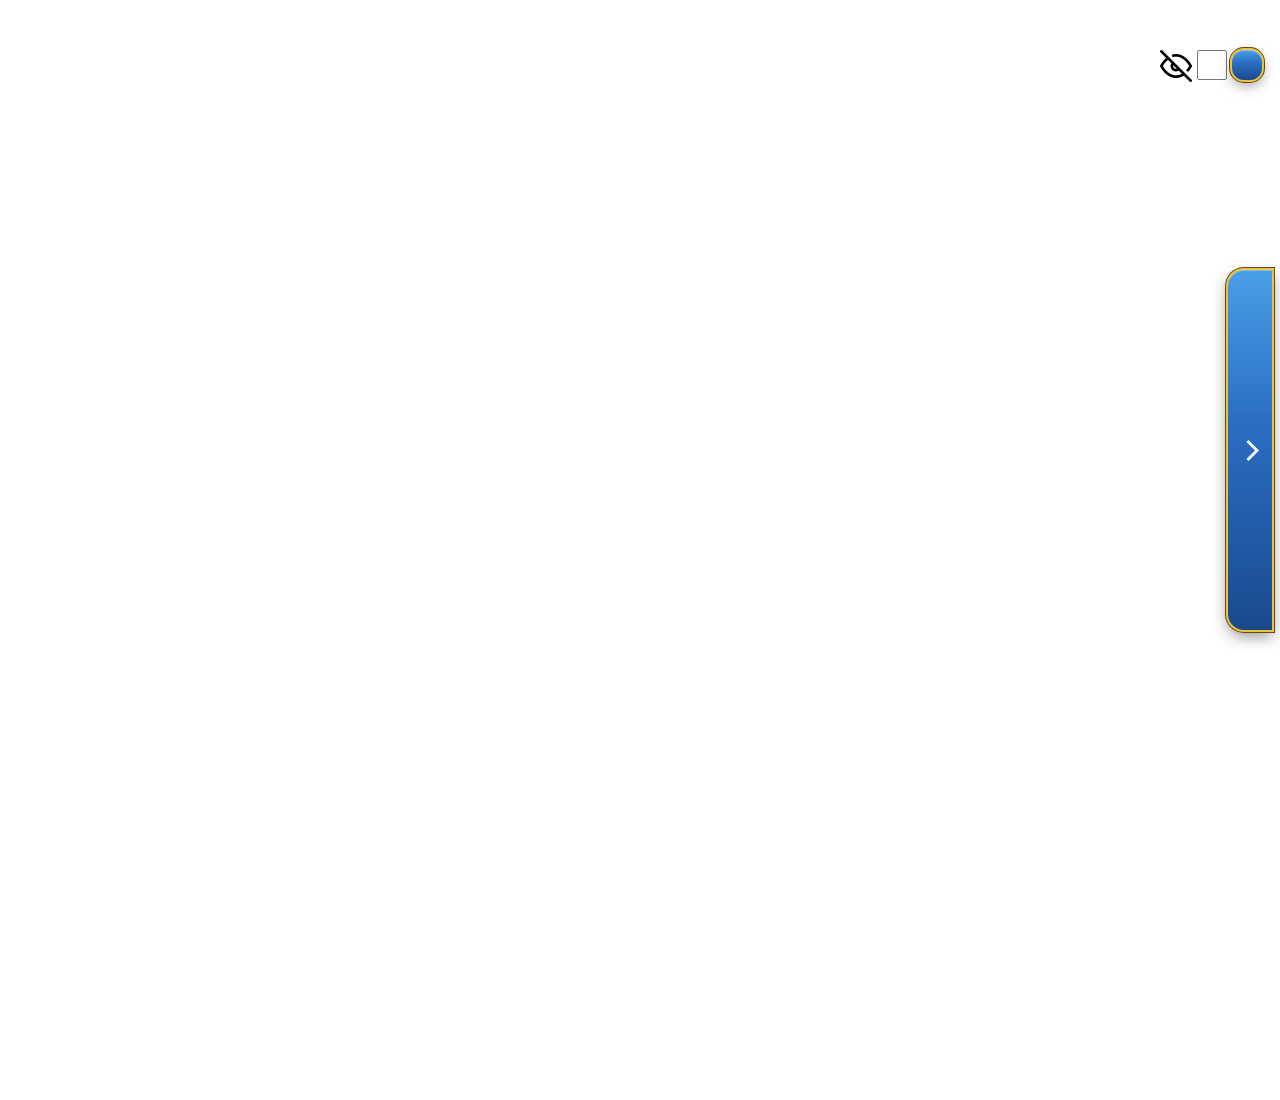
==== second-page.html @ 62e6203e "Add files via upload" ====
<!DOCTYPE html>
<html lang="en">

<head>
    <meta charset="UTF-8">
    <meta name="viewport" content="width=device-width, initial-scale=1.0">
    <link rel="stylesheet" href="style.css">
    <link rel="stylesheet" href="characters.css">
    <title>Second page</title>
</head>

<body class="page__body">
    <div class="characters-viewport-fit">
        <div class="characters-viewport-fit__inner">
            <div class="container">
                <div class="upper">
                    <div class="left-side__container">
                        <div class="tank__container">
                            <div class="tank__head head-border">
                                <h3 class="title">Танк</h3>
                            </div>
                            <div class="tank__body body-border">
                                <ul class="character__list">
                                    <li class="character__item">
                                        <div class="character__info">
                                            <img src="img/tank/Голем.png" alt="" class="character__image" id="golem">
                                            <div class="coin">
                                                <img src="img/coin.png" alt="" class="coin__image">
                                                <span class="coin__value">8</span>
                                            </div>
                                        </div>
                                    </li>
                                    <li class="character__item">
                                        <div class="character__info">
                                            <img src="img/tank/Адская гончая.png" alt="" class="character__image"
                                                id="lava-hound">
                                            <div class="coin">
                                                <img src="img/coin.png" alt="" class="coin__image">
                                                <span class="coin__value">7</span>
                                            </div>
                                        </div>
                                    </li>
                                    <li class="character__item">
                                        <div class="character__info">
                                            <img src="img/tank/П.Е.К.К.А..png" alt="" class="character__image"
                                                id="pekka">
                                            <div class="coin">
                                                <img src="img/coin.png" alt="" class="coin__image">
                                                <span class="coin__value">7</span>
                                            </div>
                                        </div>
                                    </li>
                                    <li class="character__item">
                                        <div class="character__info">
                                            <img src="img/tank/Мегарыцарь.png" alt="" class="character__image"
                                                id="mega-knight">
                                            <div class="coin">
                                                <img src="img/coin.png" alt="" class="coin__image">
                                                <span class="coin__value">7</span>
                                            </div>
                                        </div>
                                    </li>
                                    <li class="character__item">
                                        <div class="character__info">
                                            <img src="img/tank/Электрогигант.png" alt="" class="character__image"
                                                id="electro-giant">
                                            <div class="coin">
                                                <img src="img/coin.png" alt="" class="coin__image">
                                                <span class="coin__value">7</span>
                                            </div>
                                        </div>
                                    </li>
                                    <li class="character__item">
                                        <div class="character__info">
                                            <img src="img/tank/Гиганский скелет.png" alt="" class="character__image"
                                                id="giant-skeleton">
                                            <div class="coin">
                                                <img src="img/coin.png" alt="" class="coin__image">
                                                <span class="coin__value">6</span>
                                            </div>
                                        </div>
                                    </li>
                                    <li class="character__item">
                                        <div class="character__info">
                                            <img src="img/tank/Королевский гигант.png" alt="" class="character__image"
                                                id="royal-giant">
                                            <div class="coin">
                                                <img src="img/coin.png" alt="" class="coin__image">
                                                <span class="coin__value">6</span>
                                            </div>
                                        </div>
                                    </li>
                                    <li class="character__item">
                                        <div class="character__info">
                                            <img src="img/tank/Гигант.png" alt="" class="character__image" id="giant">
                                            <div class="coin">
                                                <img src="img/coin.png" alt="" class="coin__image">
                                                <span class="coin__value">5</span>
                                            </div>
                                        </div>
                                    </li>
                                    <li class="character__item">
                                        <div class="character__info">
                                            <img src="img/tank/Элексирный голем.png" alt="" class="character__image"
                                                id="elixir-golem">
                                            <div class="coin">
                                                <img src="img/coin.png" alt="" class="coin__image">
                                                <span class="coin__value">3</span>
                                            </div>
                                        </div>
                                    </li>
                                </ul>
                            </div>
                        </div>
                        <div class="helper-side__body">
                            <ul class="character__list">
                                <li class="character__item">
                                    <div class="character__info">
                                        <img src="img/support/Вышибала.png" alt="" class="character__image" id="bowler">
                                        <div class="coin">
                                            <img src="img/coin.png" alt="" class="coin__image">
                                            <span class="coin__value">5</span>
                                        </div>
                                    </div>
                                </li>
                                <li class="character__item">
                                    <div class="character__info">
                                        <img src="img/support/Варвары.png" alt="" class="character__image"
                                            id="barbarians">
                                        <div class="coin">
                                            <img src="img/coin.png" alt="" class="coin__image">
                                            <span class="coin__value">5</span>
                                        </div>
                                    </div>
                                </li>
                                <li class="character__item">
                                    <div class="character__info">
                                        <img src="img/support/Орда-миньонов.png" alt="" class="character__image"
                                            id="minion-horde">
                                        <div class="coin">
                                            <img src="img/coin.png" alt="" class="coin__image">
                                            <span class="coin__value">5</span>
                                        </div>
                                    </div>
                                </li>
                                <li class="character__item">
                                    <div class="character__info">
                                        <img src="img/support/Мини-П.Е.К.К.А..png" alt="" class="character__image"
                                            id="mini-pekka">
                                        <div class="coin">
                                            <img src="img/coin.png" alt="" class="coin__image">
                                            <span class="coin__value">4</span>
                                        </div>
                                    </div>
                                </li>
                                <li class="character__item">
                                    <div class="character__info">
                                        <img src="img/support/Армия скелетов.png" alt="" class="character__image"
                                            id="skeleton-army">
                                        <div class="coin">
                                            <img src="img/coin.png" alt="" class="coin__image">
                                            <span class="coin__value">3</span>
                                        </div>
                                    </div>
                                </li>
                                <li class="character__item">
                                    <div class="character__info">
                                        <img src="img/support/Мега миньон.png" alt="" class="character__image"
                                            id="mega-minion">
                                        <div class="coin">
                                            <img src="img/coin.png" alt="" class="coin__image">
                                            <span class="coin__value">3</span>
                                        </div>
                                    </div>
                                </li>
                            </ul>
                        </div>
                    </div>

                    <div class="middle__container">
                        <div class="shooter__container">
                            <div class="shooter__head head-border">
                                <h3 class="title">Стрелки</h3>
                            </div>
                            <div class="shooter__body body-border">
                                <ul class="character__list">
                                    <li class="character__item">
                                        <div class="character__info">
                                            <img src="img/shooter/Ведьма.png" alt="" class="character__image"
                                                id="witch">
                                            <div class="coin">
                                                <img src="img/coin.png" alt="" class="coin__image">
                                                <span class="coin__value">5</span>
                                            </div>
                                        </div>
                                    </li>
                                    <li class="character__item">
                                        <div class="character__info">
                                            <img src="img/shooter/Палач.png" alt="" class="character__image"
                                                id="executioner">
                                            <div class="coin">
                                                <img src="img/coin.png" alt="" class="coin__image">
                                                <span class="coin__value">5</span>
                                            </div>
                                        </div>
                                    </li>
                                    <li class="character__item">
                                        <div class="character__info">
                                            <img src="img/shooter/Колдун.png" alt="" class="character__image"
                                                id="wizard">
                                            <div class="coin">
                                                <img src="img/coin.png" alt="" class="coin__image">
                                                <span class="coin__value">5</span>
                                            </div>
                                        </div>
                                    </li>
                                    <li class="character__item">
                                        <div class="character__info">
                                            <img src="img/shooter/Магический лучник.png" alt="" class="character__image"
                                                id="magic-archer">
                                            <div class="coin">
                                                <img src="img/coin.png" alt="" class="coin__image">
                                                <span class="coin__value">4</span>
                                            </div>
                                        </div>
                                    </li>
                                    <li class="character__item">
                                        <div class="character__info">
                                            <img src="img/shooter/Громовержец.png" alt="" class="character__image"
                                                id="electro-wizard">
                                            <div class="coin">
                                                <img src="img/coin.png" alt="" class="coin__image">
                                                <span class="coin__value">4</span>
                                            </div>
                                        </div>
                                    </li>
                                    <li class="character__item">
                                        <div class="character__info">
                                            <img src="img/shooter/Дракончик.png" alt="" class="character__image"
                                                id="baby-dragon">
                                            <div class="coin">
                                                <img src="img/coin.png" alt="" class="coin__image">
                                                <span class="coin__value">4</span>
                                            </div>
                                        </div>
                                    </li>
                                    <li class="character__item">
                                        <div class="character__info">
                                            <img src="img/shooter/Охотник.png" alt="" class="character__image"
                                                id="hunter">
                                            <div class="coin">
                                                <img src="img/coin.png" alt="" class="coin__image">
                                                <span class="coin__value">4</span>
                                            </div>
                                        </div>
                                    </li>
                                    <li class="character__item">
                                        <div class="character__info">
                                            <img src="img/shooter/Мушкетёр.png" alt="" class="character__image"
                                                id="musketeer">
                                            <div class="coin">
                                                <img src="img/coin.png" alt="" class="coin__image">
                                                <span class="coin__value">4</span>
                                            </div>
                                        </div>
                                    </li>
                                    <li class="character__item">
                                        <div class="character__info">
                                            <img src="img/shooter/Принцесса.png" alt="" class="character__image"
                                                id="princess">
                                            <div class="coin">
                                                <img src="img/coin.png" alt="" class="coin__image">
                                                <span class="coin__value">3</span>
                                            </div>
                                        </div>
                                    </li>
                                    <li class="character__item">
                                        <div class="character__info">
                                            <img src="img/shooter/Ледяной колдун.png" alt="" class="character__image"
                                                id="ice-wizard">
                                            <div class="coin">
                                                <img src="img/coin.png" alt="" class="coin__image">
                                                <span class="coin__value">3</span>
                                            </div>
                                        </div>
                                    </li>
                                    <li class="character__item">
                                        <div class="character__info">
                                            <img src="img/shooter/Гоблин с дротиками.png" alt=""
                                                class="character__image" id="dart-goblin">
                                            <div class="coin">
                                                <img src="img/coin.png" alt="" class="coin__image">
                                                <span class="coin__value">3</span>
                                            </div>
                                        </div>
                                    </li>
                                    <li class="character__item">
                                        <div class="character__info">
                                            <img src="img/shooter/Огненая лучница.png" alt="" class="character__image"
                                                id="firecracker">
                                            <div class="coin">
                                                <img src="img/coin.png" alt="" class="coin__image">
                                                <span class="coin__value">3</span>
                                            </div>
                                        </div>
                                    </li>
                                    <li class="character__item">
                                        <div class="character__info">
                                            <img src="img/shooter/Лучницы.png" alt="" class="character__image"
                                                id="archers">
                                            <div class="coin">
                                                <img src="img/coin.png" alt="" class="coin__image">
                                                <span class="coin__value">3</span>
                                            </div>
                                        </div>
                                    </li>
                                </ul>
                            </div>
                        </div>
                        <div class="spell__container">
                            <div class="spell__head head-border">
                                <h3 class="title">Заклинания</h3>
                            </div>
                            <div class="spell__body body-border">
                                <ul class="character__list">
                                    <li class="character__item">
                                        <div class="character__info">
                                            <img src="img/spells/Молния.png" alt="" class="character__image"
                                                id="lightning">
                                            <div class="coin">
                                                <img src="img/coin.png" alt="" class="coin__image">
                                                <span class="coin__value">6</span>
                                            </div>
                                        </div>
                                    </li>
                                    <li class="character__item">
                                        <div class="character__info">
                                            <img src="img/spells/Ракета.png" alt="" class="character__image"
                                                id="rocket">
                                            <div class="coin">
                                                <img src="img/coin.png" alt="" class="coin__image">
                                                <span class="coin__value">6</span>
                                            </div>
                                        </div>
                                    </li>
                                    <li class="character__item">
                                        <div class="character__info">
                                            <img src="img/spells/Кладбище.png" alt="" class="character__image"
                                                id="graveyard">
                                            <div class="coin">
                                                <img src="img/coin.png" alt="" class="coin__image">
                                                <span class="coin__value">5</span>
                                            </div>
                                        </div>
                                    </li>
                                    <li class="character__item">
                                        <div class="character__info">
                                            <img src="img/spells/Яд.png" alt="" class="character__image" id="poison">
                                            <div class="coin">
                                                <img src="img/coin.png" alt="" class="coin__image">
                                                <span class="coin__value">4</span>
                                            </div>
                                        </div>
                                    </li>
                                    <li class="character__item">
                                        <div class="character__info">
                                            <img src="img/spells/Огненный шар.png" alt="" class="character__image"
                                                id="fireball">
                                            <div class="coin">
                                                <img src="img/coin.png" alt="" class="coin__image">
                                                <span class="coin__value">4</span>
                                            </div>
                                        </div>
                                    </li>
                                    <li class="character__item">
                                        <div class="character__info">
                                            <img src="img/spells/Торнадо.png" alt="" class="character__image"
                                                id="tornado">
                                            <div class="coin">
                                                <img src="img/coin.png" alt="" class="coin__image">
                                                <span class="coin__value">3</span>
                                            </div>
                                        </div>
                                    </li>
                                    <li class="character__item">
                                        <div class="character__info">
                                            <img src="img/spells/Гоблинская бочка.png" alt="" class="character__image"
                                                id="goblin-barrel">
                                            <div class="coin">
                                                <img src="img/coin.png" alt="" class="coin__image">
                                                <span class="coin__value">3</span>
                                            </div>
                                        </div>
                                    </li>
                                    <li class="character__item">
                                        <div class="character__info">
                                            <img src="img/spells/Стрелы.png" alt="" class="character__image"
                                                id="arrows">
                                            <div class="coin">
                                                <img src="img/coin.png" alt="" class="coin__image">
                                                <span class="coin__value">3</span>
                                            </div>
                                        </div>
                                    </li>
                                    <li class="character__item">
                                        <div class="character__info">
                                            <img src="img/spells/Бревно.png" alt="" class="character__image" id="log">
                                            <div class="coin">
                                                <img src="img/coin.png" alt="" class="coin__image">
                                                <span class="coin__value">2</span>
                                            </div>
                                        </div>
                                    </li>
                                    <li class="character__item">
                                        <div class="character__info">
                                            <img src="img/spells/Варварская бочка.png" alt="" class="character__image"
                                                id="barbarian-barrel">
                                            <div class="coin">
                                                <img src="img/coin.png" alt="" class="coin__image">
                                                <span class="coin__value">2</span>
                                            </div>
                                        </div>
                                    </li>
                                    <li class="character__item">
                                        <div class="character__info">
                                            <img src="img/spells/Ярость.png" alt="" class="character__image" id="rage">
                                            <div class="coin">
                                                <img src="img/coin.png" alt="" class="coin__image">
                                                <span class="coin__value">2</span>
                                            </div>
                                        </div>
                                    </li>
                                    <li class="character__item">
                                        <div class="character__info">
                                            <img src="img/spells/Разряд.png" alt="" class="character__image" id="zap">
                                            <div class="coin">
                                                <img src="img/coin.png" alt="" class="coin__image">
                                                <span class="coin__value">2</span>
                                            </div>
                                        </div>
                                    </li>
                                    <li class="character__item">
                                        <div class="character__info">
                                            <img src="img/spells/Гиганский снежок.png" alt="" class="character__image"
                                                id="giant-snowball">
                                            <div class="coin">
                                                <img src="img/coin.png" alt="" class="coin__image">
                                                <span class="coin__value">2</span>
                                            </div>
                                        </div>
                                    </li>
                                </ul>
                            </div>
                        </div>
                        <div class="help-middle">
                            <div class="helper-head head-border">
                                <h3 class="title">Поддержка</h3>
                            </div>
                        </div>
                    </div>
                    <div class="right-side__container">
                        <div class="light-tank__container">
                            <div class="light-tank__head head-border">
                                <h3 class="title">Лёгкий танк</h3>
                            </div>
                            <div class="light-tank__body body-border">
                                <ul class="character__list">
                                    <li class="character__item">
                                        <div class="character__info">
                                            <img src="img/light tank/Элитные варвары.png" alt=""
                                                class="character__image" id="elite-barbarians">
                                            <div class="coin">
                                                <img src="img/coin.png" alt="" class="coin__image">
                                                <span class="coin__value">6</span>
                                            </div>
                                        </div>
                                    </li>
                                    <li class="character__item">
                                        <div class="character__info">
                                            <img src="img/light tank/Всадница на баране.png" alt=""
                                                class="character__image" id="ram-rider">
                                            <div class="coin">
                                                <img src="img/coin.png" alt="" class="coin__image">
                                                <span class="coin__value">5</span>
                                            </div>
                                        </div>
                                    </li>
                                    <li class="character__item">
                                        <div class="character__info">
                                            <img src="img/light tank/Принц.png" alt="" class="character__image"
                                                id="prince">
                                            <div class="coin">
                                                <img src="img/coin.png" alt="" class="coin__image">
                                                <span class="coin__value">5</span>
                                            </div>
                                        </div>
                                    </li>
                                    <li class="character__item">
                                        <div class="character__info">
                                            <img src="img/light tank/Королевские кабаны.png" alt=""
                                                class="character__image" id="royal-hogs">
                                            <div class="coin">
                                                <img src="img/coin.png" alt="" class="coin__image">
                                                <span class="coin__value">5</span>
                                            </div>
                                        </div>
                                    </li>
                                    <li class="character__item">
                                        <div class="character__info">
                                            <img src="img/light tank/Шар.png" alt="" class="character__image"
                                                id="balloon">
                                            <div class="coin">
                                                <img src="img/coin.png" alt="" class="coin__image">
                                                <span class="coin__value">5</span>
                                            </div>
                                        </div>
                                    </li>
                                    <li class="character__item">
                                        <div class="character__info">
                                            <img src="img/light tank/Тёмный принц.png" alt="" class="character__image"
                                                id="dark-prince">
                                            <div class="coin">
                                                <img src="img/coin.png" alt="" class="coin__image">
                                                <span class="coin__value">4</span>
                                            </div>
                                        </div>
                                    </li>
                                    <li class="character__item">
                                        <div class="character__info">
                                            <img src="img/light tank/Боевой таран.png" alt="" class="character__image"
                                                id="battle-ram">
                                            <div class="coin">
                                                <img src="img/coin.png" alt="" class="coin__image">
                                                <span class="coin__value">4</span>
                                            </div>
                                        </div>
                                    </li>
                                    <li class="character__item">
                                        <div class="character__info">
                                            <img src="img/light tank/Всадник на кабане.png" alt=""
                                                class="character__image" id="hog-rider">
                                            <div class="coin">
                                                <img src="img/coin.png" alt="" class="coin__image">
                                                <span class="coin__value">4</span>
                                            </div>
                                        </div>
                                    </li>
                                </ul>
                            </div>
                        </div>
                        <div class="helper-side__body">
                            <ul class="character__list">
                                <li class="character__item">
                                    <div class="character__info">
                                        <img src="img/support/Ночная ведьма.png" alt="" class="character__image"
                                            id="night-witch">
                                        <div class="coin">
                                            <img src="img/coin.png" alt="" class="coin__image">
                                            <span class="coin__value">4</span>
                                        </div>
                                    </div>
                                </li>
                                <li class="character__item">
                                    <div class="character__info">
                                        <img src="img/support/Дровосек.png" alt="" class="character__image"
                                            id="lumberjack">
                                        <div class="coin">
                                            <img src="img/coin.png" alt="" class="coin__image">
                                            <span class="coin__value">4</span>
                                        </div>
                                    </div>
                                </li>
                                <li class="character__item">
                                    <div class="character__info">
                                        <img src="img/support/Валькирия.png" alt="" class="character__image"
                                            id="valkyrie">
                                        <div class="coin">
                                            <img src="img/coin.png" alt="" class="coin__image">
                                            <span class="coin__value">4</span>
                                        </div>
                                    </div>
                                </li>
                                <li class="character__item">
                                    <div class="character__info">
                                        <img src="img/support/Стражи.png" alt="" class="character__image" id="guards">
                                        <div class="coin">
                                            <img src="img/coin.png" alt="" class="coin__image">
                                            <span class="coin__value">3</span>
                                        </div>
                                    </div>
                                </li>
                                <li class="character__item">
                                    <div class="character__info">
                                        <img src="img/support/Рыцарь.png" alt="" class="character__image" id="knight">
                                        <div class="coin">
                                            <img src="img/coin.png" alt="" class="coin__image">
                                            <span class="coin__value">3</span>
                                        </div>
                                    </div>
                                </li>
                                <li class="character__item">
                                    <div class="character__info">
                                        <img src="img/support/Банда гоблинов.png" alt="" class="character__image"
                                            id="goblin-gang">
                                        <div class="coin">
                                            <img src="img/coin.png" alt="" class="coin__image">
                                            <span class="coin__value">3</span>
                                        </div>
                                    </div>
                                </li>
                            </ul>
                        </div>
                    </div>
                </div>
                <div class="lower">
                    <div class="helper-middle__body">
                        <ul class="character__list">
                            <li class="character__item">
                                <div class="character__info">
                                    <img src="img/support/Бандитка.png" alt="" class="character__image" id="bandit">
                                    <div class="coin">
                                        <img src="img/coin.png" alt="" class="coin__image">
                                        <span class="coin__value">3</span>
                                    </div>
                                </div>
                            </li>
                            <li class="character__item">
                                <div class="character__info">
                                    <img src="img/support/Шахтёр.png" alt="" class="character__image" id="miner">
                                    <div class="coin">
                                        <img src="img/coin.png" alt="" class="coin__image">
                                        <span class="coin__value">3</span>
                                    </div>
                                </div>
                            </li>
                            <li class="character__item">
                                <div class="character__info">
                                    <img src="img/support/Королевский призрак.png" alt="" class="character__image"
                                        id="royal-ghost">
                                    <div class="coin">
                                        <img src="img/coin.png" alt="" class="coin__image">
                                        <span class="coin__value">3</span>
                                    </div>
                                </div>
                            </li>
                            <li class="character__item">
                                <div class="character__info">
                                    <img src="img/support/Гоблины.png" alt="" class="character__image" id="goblins">
                                    <div class="coin">
                                        <img src="img/coin.png" alt="" class="coin__image">
                                        <span class="coin__value">2</span>
                                    </div>
                                </div>
                            </li>
                            <li class="character__item">
                                <div class="character__info">
                                    <img src="img/support/Гоблины-копейщики.png" alt="" class="character__image"
                                        id="spear-goblins">
                                    <div class="coin">
                                        <img src="img/coin.png" alt="" class="coin__image">
                                        <span class="coin__value">2</span>
                                    </div>
                                </div>
                            </li>
                            <li class="character__item">
                                <div class="character__info">
                                    <img src="img/support/Подрывник.png" alt="" class="character__image" id="bomber">
                                    <div class="coin">
                                        <img src="img/coin.png" alt="" class="coin__image">
                                        <span class="coin__value">2</span>
                                    </div>
                                </div>
                            </li>
                            <li class="character__item">
                                <div class="character__info">
                                    <img src="img/support/Летучие мыши.png" alt="" class="character__image" id="bats">
                                    <div class="coin">
                                        <img src="img/coin.png" alt="" class="coin__image">
                                        <span class="coin__value">2</span>
                                    </div>
                                </div>
                            </li>
                            <li class="character__item">
                                <div class="character__info">
                                    <img src="img/support/Электрический дух.png" alt="" class="character__image"
                                        id="electro-spirit">
                                    <div class="coin">
                                        <img src="img/coin.png" alt="" class="coin__image">
                                        <span class="coin__value">1</span>
                                    </div>
                                </div>
                            </li>
                            <li class="character__item">
                                <div class="character__info">
                                    <img src="img/support/Скелеты.png" alt="" class="character__image" id="skeletons">
                                    <div class="coin">
                                        <img src="img/coin.png" alt="" class="coin__image">
                                        <span class="coin__value">1</span>
                                    </div>
                                </div>
                            </li>
                            <li class="character__item">
                                <div class="character__info">
                                    <img src="img/support/Огненый дух.png" alt="" class="character__image"
                                        id="fire-spirits">
                                    <div class="coin">
                                        <img src="img/coin.png" alt="" class="coin__image">
                                        <span class="coin__value">1</span>
                                    </div>
                                </div>
                            </li>
                            <li class="character__item">
                                <div class="character__info">
                                    <img src="img/support/Ледяной дух.png" alt="" class="character__image"
                                        id="ice-spirits">
                                    <div class="coin">
                                        <img src="img/coin.png" alt="" class="coin__image">
                                        <span class="coin__value">1</span>
                                    </div>
                                </div>
                            </li>
                            <li class="character__item">
                                <div class="character__info">
                                    <img src="img/support/Миньоны.png" alt="" class="character__image" id="minions">
                                    <div class="coin">
                                        <img src="img/coin.png" alt="" class="coin__image">
                                        <span class="coin__value">3</span>
                                    </div>
                                </div>
                            </li>
                            <li class="character__item">
                                <div class="character__info">
                                    <img src="img/support/Стенобои.png" alt="" class="character__image"
                                        id="wall-breakers">
                                    <div class="coin">
                                        <img src="img/coin.png" alt="" class="coin__image">
                                        <span class="coin__value">2</span>
                                    </div>
                                </div>
                            </li>
                            <li class="character__item">
                                <div class="character__info">
                                    <img src="img/support/Ледяной голем.png" alt="" class="character__image"
                                        id="ice-golem">
                                    <div class="coin">
                                        <img src="img/coin.png" alt="" class="coin__image">
                                        <span class="coin__value">2</span>
                                    </div>
                                </div>
                            </li>
                        </ul>
                    </div>
                </div>
            </div>
        </div>
    </div>
    <div class="next-page">
        <a class="btn__link" href="third-page.html" aria-label="К колодам"></a>
    </div>
    <!-- Находим инпут в конце файла и добавляем checked -->
    <div class="hide-value">
        <input class="hidden-btn" type="checkbox" role="switch" checked>
        <input id="scale-input" class="scale-input" type="text" placeholder="" autocomplete="off">
        <button class="scale-btn"></button>
    </div>
    <script src="characters.js"></script>
    <script src="hide.js"></script>
    <script src="scale.js"></script>
</body>

</html>
---- style.css ----
@font-face {
    font-family: Supercell;
    src: url(fonts/supercell-magic.ttf);
}

@import url(reset.css);

* {
    font-family: Supercell;
    box-sizing: border-box;
}

.page__body {
    background-image: url(img/background.png);
    max-width: 100vw;
    max-height: 100vh;
    width: 100%;
    height: 100%;
    margin: 0;
}

.main {
    margin: 25px;
    display: flex;
    justify-content: space-between;
}

/*
.deck-col {
    display: flex;
    flex-direction: column;
    height: 100%;
    gap: 15px;
}

.deck {
    width: 350px;
    height: 245px;
    display: flex;
    flex-direction: column;
    gap: 0;
}

.deck__header {
    background-color: #002870;
    width: 223px;
    height: 32px;
    border-top-left-radius: 20px;
    border-top-right-radius: 20px;
    margin: 0 auto;
    z-index: 2;
}

.deck__title {
    text-align: center;
    margin-bottom: 0;
    margin-top: 9px;
    font-size: 20px;
}

.deck__body {
    width: 350px;
    height: 214px;
    background-color: #002870;
    position: relative;
    z-index: 1;
    border-radius: 5px;
}

.card__list {
    list-style: none;
    display: flex;
    flex-wrap: wrap;
    padding: 0;
    margin: 9px 11px 9px 11px;
    row-gap: 19px;
    column-gap: 7px;
    justify-content: space-between;
}

.slot__frame {
    width: 76px;
    height: 90px;
    background-color: #011a5d;
    border-radius: 10px;
}

*/

.characters {
    width: 1166px;
    align-items: center;
    margin: 0 65px;
    display: flex;
    flex-direction: column;
    gap: 3px;
}

.characters__list {
    list-style: none;
    display: flex;
    flex-wrap: wrap;
    gap: 4px;
    padding: 0;
    margin: 0;
    justify-content: space-between;
}

.character__frame {
    position: relative;
}

/*** SECOND PAGE ***/

.second-page__body {
    background-image: url(img/second-page-bg.png);
    background-repeat: no-repeat;
    background-position: center top;
    background-size: 100% auto;
    max-width: 100vw;
    max-height: 100vh;
    width: 100%;
    height: 100%;
    margin: 0;
    min-height: 100dvh;
    overflow: hidden;
}

/* Страница с 8 колодами (third-page): вписываем секрет + колоды в экран без прокрутки */
.decks-viewport-fit {
    width: 100%;
    max-width: 100vw;
    height: 100dvh;
    max-height: 100vh;
    overflow: hidden;
    display: flex;
    justify-content: center;
    align-items: flex-start;
    box-sizing: border-box;
}

/* Расчётный макет: ~350 секрет + 75 отступ + 2 ряда колод (319+53+319) ≈ 1116px по высоте, ~1920px по ширине */
/*.decks-viewport-fit__inner {
    width: 100%;
    max-width: 1920px;
    flex-shrink: 0;
    transform-origin: top center;
    --decks-fit: min(1, 100vw / 1920px, 100dvh / 1140px, 100vh / 1140px);
}

@supports (zoom: 1) {
    .decks-viewport-fit__inner {
        zoom: var(--decks-fit);
    }
}

@supports not (zoom: 1) {
    .decks-viewport-fit__inner {
        transform: scale(var(--decks-fit));
    }
}*/

/* Пока карта «выплыла» — весь контент страницы над стрелками и прочим UI */
.decks-viewport-fit:has(.secret-card__container.has-active-card) {
    position: relative;
    z-index: 6500;
}

.secret__section {
    position: relative;
    z-index: 10;
    width: 100%;
    height: 350px;
    padding-top: 50px;
    padding-bottom: 25px;
    padding-left: 25px;
    padding-right: 25px;
}

.secret-card__container {
    height: 239px;
    position: relative;
}

.secret-card__list {
    list-style: none;
    margin: 0;
    padding: 0;
    width: 100%;
    height: 100%;
}

.secret-card__image {
    height: 100%;
    width: 100%;
    object-fit: contain;
    transition: all 0.5s cubic-bezier(0.25, 0.8, 0.25, 1); 
    z-index: 1;
}

.secret-card__item.is-active {
    position: fixed !important;
    margin: 0 !important;
    top: 50% !important;
    left: 50% !important;
    transform: translate(-50%, -50%) scale(3) rotate(0deg) !important;
    transform-origin: center center !important;
    z-index: 9000 !important;
}


.secret-card__container.has-active-card::after {
    opacity: 1;
    pointer-events: auto;
}

.second-card {
    z-index: 1;
    position: absolute;
}

.secret-card__item {
    height: 162px;
    width: 115px;
    position: absolute;
    left: 50%;
    transform-origin: center bottom;
    perspective: 1400px;
    cursor: pointer;
    transition: all 1s ease;
}

.card-inner {
    position: relative;
    width: 100%;
    height: 100%;
    transform-style: preserve-3d;
    -webkit-transform-style: preserve-3d;
    transition: transform 0.6s cubic-bezier(0.4, 0.2, 0.2, 1);
}

.secret-card,
.open-card {
    position: absolute;
    inset: 0;
    width: 100%;
    height: 100%;
    border-radius: 12px;
    overflow: hidden;

    backface-visibility: hidden;
    -webkit-backface-visibility: hidden;

    transform-style: preserve-3d;
    -webkit-transform-style: preserve-3d;
}

.secret-card {
    transform: rotateY(0deg);
}

.open-card {
    transform: rotateY(180deg);
}

.card-inner.is-flipped {
    transform: rotateY(180deg);
}
/* Карта готовится к "магическому" открытию */
.secret-card__item.is-revealing {
    animation: cardRevealPop 4.8s cubic-bezier(0.2, 0.65, 0.15, 1);
    z-index: 9100 !important;
}

.secret-card__item.is-revealing .card-inner {
    position: relative;
    z-index: 2;
    animation: cardRevealFlip 4.8s linear forwards;
}

/* Свечение по контуру арта (drop-shadow у img), не по прямоугольнику блока */
.secret-card__item.is-revealing .secret-card,
.secret-card__item.is-revealing .open-card {
    overflow: visible;
}

.secret-card__item.is-revealing .secret-card .secret-card__image {
    animation: revealShine 4.8s cubic-bezier(0.25, 0.1, 0.2, 1);
}

/* Лицо карты: сначала «вспышка» — не разобрать рисунок; к каждому полному обороту ближе к норме */
.secret-card__item.is-revealing .open-card .secret-card__image {
    animation: revealOpenFaceUnveil 4.8s linear forwards;
}



@keyframes cardRevealPop {
    0% {
        transform: translate(-50%, -50%) scale(3) rotate(0deg);
        filter: brightness(1);
    }
    12% {
        transform: translate(-50%, -50%) scale(3.14) rotate(0deg);
        filter: brightness(1.12);
    }
    35% {
        transform: translate(-50%, -50%) scale(3.26) rotate(0deg);
        filter: brightness(1.28);
    }
    62% {
        transform: translate(-50%, -50%) scale(3.18) rotate(0deg);
        filter: brightness(1.12);
    }
    100% {
        transform: translate(-50%, -50%) scale(3) rotate(0deg);
        filter: brightness(1);
    }
}

/*
 * 0–38%: угол ∝ t² — разгон.
 * 38–58%: последние 180° по cubic ease-out (мягкий вход в финал, без рывка после разгона).
 */
@keyframes cardRevealFlip {
    0% { transform: rotateY(0deg) scale(1); }
    2% { transform: rotateY(7.98deg) scale(1); }
    4% { transform: rotateY(31.91deg) scale(1); }
    6% { transform: rotateY(71.8deg) scale(1); }
    8% { transform: rotateY(127.65deg) scale(1); }
    10% { transform: rotateY(199.45deg) scale(1); }
    12% { transform: rotateY(287.23deg) scale(1); }
    14% { transform: rotateY(391.03deg) scale(1); }
    16% { transform: rotateY(510.53deg) scale(1); }
    18% { transform: rotateY(646.76deg) scale(1); }
    20% { transform: rotateY(798.34deg) scale(1); }
    22% { transform: rotateY(965.33deg) scale(1); }
    24% { transform: rotateY(1147.92deg) scale(1); }
    26% { transform: rotateY(1346.26deg) scale(1); }
    28% { transform: rotateY(1560.11deg) scale(1); }
    30% { transform: rotateY(1795.01deg) scale(1); }
    32% { transform: rotateY(2043.21deg) scale(1); }
    34% { transform: rotateY(2305.82deg) scale(1); }
    36% { transform: rotateY(2586.7deg) scale(1); }
    38% { transform: rotateY(2880deg) scale(1); }
    40% { transform: rotateY(2928.78deg) scale(1); }
    42% { transform: rotateY(2967.84deg) scale(1); }
    44% { transform: rotateY(2998.26deg) scale(1); }
    46% { transform: rotateY(3021.12deg) scale(1); }
    48% { transform: rotateY(3037.5deg) scale(1); }
    50% { transform: rotateY(3048.48deg) scale(1); }
    52% { transform: rotateY(3055.14deg) scale(1); }
    54% { transform: rotateY(3058.56deg) scale(1); }
    56% { transform: rotateY(3059.82deg) scale(1); }
    58% { transform: rotateY(3060deg) scale(1); }
    100% { transform: rotateY(3060deg) scale(1); }
}

/*
 * Проценты ~ совпадают с полными оборотами при разгоне (угол ∝ t² до 2880°):
 * 360°≈13%, 720°≈19%, 1080°≈23%, 1440°≈27%, 1800°≈30%, 2160°≈33%, 2520°≈36%, 2880°≈38%.
 */
@keyframes revealOpenFaceUnveil {
    0% {
        filter:
            brightness(7.8) contrast(0.68) saturate(0.18) blur(3.2px)
            drop-shadow(0 0 14px rgba(255, 255, 255, 0.92))
            drop-shadow(0 0 28px rgba(255, 255, 255, 0.45));
    }
    13% {
        filter:
            brightness(5.35) contrast(0.8) saturate(0.38) blur(1.8px)
            drop-shadow(0 0 12px rgba(240, 245, 255, 0.55))
            drop-shadow(0 0 22px rgba(255, 255, 255, 0.28));
    }
    19% {
        filter:
            brightness(3.35) contrast(0.88) saturate(0.58) blur(0.75px)
            drop-shadow(0 0 10px rgba(200, 215, 255, 0.4));
    }
    23% {
        filter:
            brightness(2.75) contrast(0.91) saturate(0.68) blur(0.35px)
            drop-shadow(0 0 9px rgba(180, 200, 255, 0.38));
    }
    27% {
        filter:
            brightness(2.25) contrast(0.93) saturate(0.76) blur(0px)
            drop-shadow(0 0 8px rgba(160, 190, 255, 0.42));
    }
    30% {
        filter:
            brightness(1.9) contrast(0.95) saturate(0.82)
            drop-shadow(0 0 8px rgba(150, 180, 255, 0.45));
    }
    33% {
        filter:
            brightness(1.55) contrast(0.96) saturate(0.88)
            drop-shadow(0 0 9px rgba(140, 170, 255, 0.5));
    }
    36% {
        filter:
            brightness(1.28) contrast(0.97) saturate(0.93)
            drop-shadow(0 0 10px rgba(140, 170, 255, 0.55));
    }
    38% {
        filter:
            brightness(1.1) contrast(0.98) saturate(0.97)
            drop-shadow(0 0 11px rgba(133, 155, 234, 0.58));
    }
    40% {
        filter:
            brightness(1.22) saturate(1.08) contrast(0.99)
            drop-shadow(0 0 11px rgba(138, 165, 255, 0.68))
            drop-shadow(0 0 22px rgba(200, 220, 255, 0.42));
    }
    44% {
        filter:
            brightness(1.48) saturate(1.32)
            drop-shadow(0 0 13px rgba(140, 170, 255, 0.88))
            drop-shadow(0 0 28px rgba(200, 220, 255, 0.52));
    }
    48% {
        filter:
            brightness(1.32) saturate(1.18)
            drop-shadow(0 0 11px rgba(133, 155, 234, 0.75))
            drop-shadow(0 0 24px rgba(190, 210, 255, 0.4));
    }
    52% {
        filter:
            brightness(1.14) saturate(1.05)
            drop-shadow(0 0 9px rgba(133, 155, 234, 0.58))
            drop-shadow(0 0 20px rgba(200, 218, 255, 0.3));
    }
    56% {
        filter:
            brightness(1.03) saturate(1.02) contrast(1)
            drop-shadow(0 0 6px rgba(133, 155, 234, 0.35))
            drop-shadow(0 0 14px rgba(180, 200, 255, 0.18));
    }
    58% {
        filter:
            brightness(1) saturate(1) contrast(1)
            drop-shadow(0 0 4px rgba(133, 155, 234, 0.2))
            drop-shadow(0 0 10px rgba(180, 200, 255, 0.12));
    }
    72% {
        filter:
            brightness(1) saturate(1) contrast(1)
            drop-shadow(0 0 4px rgba(133, 155, 234, 0.18))
            drop-shadow(0 0 10px rgba(180, 200, 255, 0.1));
    }
    100% {
        filter:
            brightness(1) saturate(1) contrast(1)
            drop-shadow(0 0 4px rgba(133, 155, 234, 0.2))
            drop-shadow(0 0 10px rgba(180, 200, 255, 0.12));
    }
}

@keyframes revealShine {
    0% {
        filter:
            brightness(1) saturate(1)
            drop-shadow(0 0 2px rgba(133, 155, 234, 0.25));
    }
    12% {
        filter:
            brightness(1.5) saturate(1.35)
            drop-shadow(0 0 10px rgba(140, 170, 255, 0.8))
            drop-shadow(0 0 22px rgba(200, 220, 255, 0.55))
            drop-shadow(0 0 36px rgba(255, 255, 255, 0.25));
    }
    28% {
        filter:
            brightness(1.65) saturate(1.5)
            drop-shadow(0 0 14px rgba(160, 190, 255, 0.95))
            drop-shadow(0 0 32px rgba(220, 232, 255, 0.6))
            drop-shadow(0 0 48px rgba(255, 255, 255, 0.3));
    }
    50% {
        filter:
            brightness(1.35) saturate(1.4)
            drop-shadow(0 0 12px rgba(133, 155, 234, 0.75))
            drop-shadow(0 0 26px rgba(190, 210, 255, 0.45));
    }
    72% {
        filter:
            brightness(1.18) saturate(1.2)
            drop-shadow(0 0 8px rgba(133, 155, 234, 0.45))
            drop-shadow(0 0 18px rgba(200, 218, 255, 0.28));
    }
    100% {
        filter:
            brightness(1) saturate(1)
            drop-shadow(0 0 4px rgba(133, 155, 234, 0.2))
            drop-shadow(0 0 10px rgba(180, 200, 255, 0.12));
    }
}

/* 1-я карта (крайняя левая) */
.secret-card__list .secret-card__item:nth-child(1) {
    margin-left: -540px;
    top: 115px;
    transform: translateX(-50%) rotate(-20deg);
}

/* 2-я карта */
.secret-card__list .secret-card__item:nth-child(2) {
    margin-left: -420px;
    top: 85px;
    transform: translateX(-50%) rotate(-15deg);
}

/* 3-я карта */
.secret-card__list .secret-card__item:nth-child(3) {
    margin-left: -300px;
    top: 62px;
    transform: translateX(-50%) rotate(-10deg);
}

/* 4-я карта */
.secret-card__list .secret-card__item:nth-child(4) {
    margin-left: -180px;
    top: 45px;
    transform: translateX(-50%) rotate(-6deg);
}

/* 5-я карта (центр-лево) */
.secret-card__list .secret-card__item:nth-child(5) {
    margin-left: -60px;
    top: 35px;
    transform: translateX(-50%) rotate(-2deg);
}

/* 6-я карта (центр-право) */
.secret-card__list .secret-card__item:nth-child(6) {
    margin-left: 60px;
    top: 35px;
    transform: translateX(-50%) rotate(2deg);
}

/* 7-я карта */
.secret-card__list .secret-card__item:nth-child(7) {
    margin-left: 180px;
    top: 45px;
    transform: translateX(-50%) rotate(6deg);
}

/* 8-я карта */
.secret-card__list .secret-card__item:nth-child(8) {
    margin-left: 300px;
    top: 62px;
    transform: translateX(-50%) rotate(10deg);
}

/* 9-я карта */
.secret-card__list .secret-card__item:nth-child(9) {
    margin-left: 420px;
    top: 85px;
    transform: translateX(-50%) rotate(15deg);
}

/* 10-я карта (крайняя правая) */
.secret-card__list .secret-card__item:nth-child(10) {
    margin-left: 540px;
    top: 115px;
    transform: translateX(-50%) rotate(20deg);
}

.deck__section {
    position: relative;
    z-index: 1;
    margin-top: 75px;
}

/* 1. Сетка для 10 колод (2 строки по 5 штук) */
.deck-row {
    display: grid;
    grid-template-columns: repeat(5, 1fr); /* 5 колонок */
    gap: 20px;
    row-gap: 50px;
    width: 100%;
    max-width: 1920px;
    margin: 0 auto;
    padding: 20px;
}

/* 2. Сама колода */
.deck {
    width: 360px;
    display: flex;
    flex-direction: column;
    align-items: center; /* Центрирует шапку относительно тела */
}

/* 3. Шапка колоды и Центрирование текста */
.deck__header {
    background-color: #002870;
    width: 284px;
    height: 40px;
    border-top-left-radius: 20px;
    border-top-right-radius: 20px;
    display: flex;            /* Используем flex для центровки текста */
    align-items: center;      /* Центрирование по вертикали */
    justify-content: center;   /* Центрирование по горизонтали */
    z-index: 2;
}

.deck__title {
    margin: 0;                /* Убираем лишние отступы */
    font-size: 20px;
    text-transform: uppercase;
    text-align: center;
    line-height: 1;
}

/* 4. Тело колоды */
.deck__body {
    width: 360px;
    height: 220px;
    background-color: #002870;
    border-radius: 10px;
    padding: 12px;           /* Внутренние отступы для ячеек */
    box-sizing: border-box;
    z-index: 1;
}

/* 5. Сетка для 8 карт внутри колоды (4 в ряд) */
.card__list {
    display: grid;
    grid-template-columns: repeat(4, 1fr); /* 4 колонки */
    grid-template-rows: repeat(2, 1fr);    /* 2 строки */
    gap: 8px;                              /* Расстояние между ячейками */
    list-style: none;
    padding: 0;
    margin: 0;
    height: 100%;
}

/* 6. Размер ячейки карты */
.slot__frame {
    width: 100%;
    height: 90px;
    background-color: #011a5d;
    border-radius: 8px;
}

.first-deck {
    color: #F6C627;
    text-shadow:
        2px 2px 0 #6B6B6B,
        -2px -2px 0 #6B6B6B,
        2px -2px 0 #6B6B6B,
        -2px 2px 0 #6B6B6B,
        2px 2px 0 #6B6B6B;
}

.second-deck {
    color: #ED2C2C;
    text-shadow:
        2px 2px 0 #fff,
        -2px -2px 0 #fff,
        2px -2px 0 #fff,
        -2px 2px 0 #fff,
        2px 2px 0 #fff;
}

.third-deck {
    color: #fff;
    text-shadow:
        2px 2px 0 #000,
        -2px -2px 0 #000,
        2px -2px 0 #000,
        -2px 2px 0 #000,
        2px 2px 0 #000;
}

.fourth-deck {
    color: #27A3E6;
    text-shadow:
        2px 2px 0 #fff,
        -2px -2px 0 #fff,
        2px -2px 0 #fff,
        -2px 2px 0 #fff,
        2px 2px 0 #fff;
}

.fifth-deck {
    color: #ae00ff;
    text-shadow:
        2px 2px 0 #fff,
        -2px -2px 0 #fff,
        2px -2px 0 #fff,
        -2px 2px 0 #fff,
        2px 2px 0 #fff;
}


.sixth-deck {
    color: #0000FF;
    text-shadow:
        2px 2px 0 #fff,
        -2px -2px 0 #fff,
        2px -2px 0 #fff,
        -2px 2px 0 #fff,
        2px 2px 0 #fff;
}

.seventh-deck {
    color: #22C01D;
    text-shadow:
        2px 2px 0 #fff,
        -2px -2px 0 #fff,
        2px -2px 0 #fff,
        -2px 2px 0 #fff,
        2px 2px 0 #fff;
}

.eighth-deck {
    color: #FF00EE;
    text-shadow:
        2px 2px 0 #fff,
        -2px -2px 0 #fff,
        2px -2px 0 #fff,
        -2px 2px 0 #fff,
        2px 2px 0 #fff;
}

.nineth-deck{
    color: #D77D00;
    text-shadow:
        2px 2px 0 #fff,
        -2px -2px 0 #fff,
        2px -2px 0 #fff,
        -2px 2px 0 #fff,
        2px 2px 0 #fff;
}

.tenth-deck{
    color: #000;
    text-shadow:
        2px 2px 0 #D4D4D4,
        -2px -2px 0 #D4D4D4,
        2px -2px 0 #D4D4D4,
        -2px 2px 0 #D4D4D4,
        2px 2px 0 #D4D4D4;
}

.card-inner.is-flipped {
    transform: rotateY(180deg);
}

.slot__frame .secret-card__item {
    position: relative !important; /* Отменяем абсолютное позиционирование веера */
    left: 0 !important;
    top: 0 !important;
    margin: 0 !important;
    width: 100%;  /* Карта заполняет весь слот */
    height: 100%;
    transform: none !important; /* Убираем наклоны дуги */
    z-index: 1;
}

.active-deck {
    transform: translateY(-6px);
    box-shadow: 0 0 0 4px #fff, 0 0 20px rgba(255, 255, 255, 0.45);
    border-radius: 10px;
}

.deck.deck-disabled {
    cursor: not-allowed;
}

.deck:not(.deck-disabled) {
    cursor: pointer;
}

/* Фиксированы к краю viewport — не уезжают за экран и не занимают место во flow */
.previous-page,
.next-page {
    position: fixed;
    top: 50%;
    transform: translateY(-50%);
    z-index: 2800;
    line-height: 0;
}

.previous-page {
    top: 688px;
}

.previous-page {
    left: max(8px, env(safe-area-inset-left, 0px));
}

.next-page {
    right: max(8px, env(safe-area-inset-right, 0px));
}

.previous-page .btn__link,
.next-page .btn__link {
    display: flex;
    align-items: center;
    justify-content: center;
    width: 44px;
    height: clamp(88px, 48vh, 360px);
    margin: 0;
    padding: 0;
    border: none;
    cursor: pointer;
    text-decoration: none;
    box-sizing: border-box;

    background: linear-gradient(180deg, #4a9ee8 0%, #2a6ec4 42%, #1a4a8c 100%);
    box-shadow:
        0 0 0 2px #e8c440,
        0 0 0 3px #6b4a12,
        0 6px 16px rgba(0, 0, 0, 0.45),
        inset 0 1px 0 rgba(255, 255, 255, 0.35);
    transition:
        filter 0.15s ease,
        transform 0.15s ease,
        box-shadow 0.15s ease;
}

.previous-page .btn__link {
    border-radius: 0 16px 16px 0;
    width: 20px;
    height: 70px;
}

.next-page .btn__link {
    border-radius: 16px 0 0 16px;
}

.previous-page .btn__link:hover,
.next-page .btn__link:hover {
    filter: brightness(1.08);
    box-shadow:
        0 0 0 2px #f5d655,
        0 0 0 3px #6b4a12,
        0 8px 20px rgba(0, 0, 0, 0.5),
        inset 0 1px 0 rgba(255, 255, 255, 0.45);
}

.previous-page .btn__link:active,
.next-page .btn__link:active {
    filter: brightness(0.95);
    transform: scale(0.98);
}

.previous-page .btn__link:focus-visible,
.next-page .btn__link:focus-visible {
    outline: 3px solid rgba(255, 220, 120, 0.95);
    outline-offset: 3px;
}

.previous-page .btn__link::after,
.next-page .btn__link::after {
    content: "";
    width: 12px;
    height: 12px;
    border-left: 3px solid rgba(255, 255, 255, 0.95);
    border-bottom: 3px solid rgba(255, 255, 255, 0.95);
    flex-shrink: 0;
}

.previous-page .btn__link::after {
    transform: rotate(45deg);
    margin-left: 3px;
}

.next-page .btn__link::after {
    transform: rotate(-135deg);
    margin-right: 3px;
}

.clear-decks-btn {
    min-width: 120px;
    height: 40px;
    padding: 0 18px;
    margin: 0;
    border: none;
    border-radius: 12px;
    cursor: pointer;
    pointer-events: auto;

    font-family: Supercell, sans-serif;
    font-size: 11px;
    line-height: 1.1;
    letter-spacing: 0.02em;
    color: rgba(255, 255, 255, 0.98);
    text-shadow: 0 1px 2px rgba(0, 0, 0, 0.45);

    background: linear-gradient(180deg, #4a9ee8 0%, #2a6ec4 42%, #1a4a8c 100%);
    box-shadow:
        0 0 0 2px #e8c440,
        0 0 0 3px #6b4a12,
        0 5px 14px rgba(0, 0, 0, 0.4),
        inset 0 1px 0 rgba(255, 255, 255, 0.35);
    transition:
        filter 0.15s ease,
        transform 0.15s ease,
        box-shadow 0.15s ease;
}

.clear-decks-btn:hover {
    filter: brightness(1.08);
    box-shadow:
        0 0 0 2px #f5d655,
        0 0 0 3px #6b4a12,
        0 7px 18px rgba(0, 0, 0, 0.48),
        inset 0 1px 0 rgba(255, 255, 255, 0.45);
}

.clear-decks-btn:active {
    filter: brightness(0.95);
    transform: scale(0.98);
}

.clear-decks-btn:focus-visible {
    outline: 3px solid rgba(255, 220, 120, 0.95);
    outline-offset: 3px;
}

.undo-secret-card-btn {
    position: absolute;
    left: 0;
    top: 0;
    width: 106px;
    height: 35px;
    border-radius: 19px;
    border: #000 solid 1px;
    opacity: 0;
    pointer-events: none;
}

.buttons {
    display: flex;
    width: 100%;
    max-width: 100%;
    justify-content: flex-end;
    align-items: center;
    gap: 12px;
    position: fixed;
    top: max(20px, env(safe-area-inset-top, 0px));
    left: 0;
    right: 0;
    padding: 0 max(25px, env(safe-area-inset-right, 0px)) 0 max(25px, env(safe-area-inset-left, 0px));
    box-sizing: border-box;
    z-index: 2850;
    pointer-events: none;
}

.start-page {
    width: 100vw;
    height: 100vh;
    background-color: #000;
    padding: 485px 758px;
    margin: 0;
}

.title__container {
    width: 404px;
    height: 110px;
    padding: 31px 48px;
}

.page__title {
    color: #fff;
    padding: 0;
    font-size: 48px;
    font-weight: 400;
    letter-spacing: 0;
    line-height: 100%;
}

.title-glow {
    text-shadow:
        0px 0px 30px rgba(255, 255, 255, 0.4),
        0px 0px 60px rgba(255, 255, 255, 0.4),
        0px 0px 90px rgba(255, 255, 255, 0.4),
        0px 0px 120px rgba(255, 255, 255, 0.4),
        0px 0px 30px rgba(255, 255, 255, 0.4);
}

.start-page__body {
    padding: 0;
    margin: 0;
}
---- characters.css ----
@font-face {
    font-family: Supercell;
    src: url(fonts/supercell-magic.ttf);
}

@import url(reset.css);

* {
    font-family: Supercell;
    box-sizing: border-box;
    padding: 0;
    margin: 0;
}

html:has(.page__body) {
    height: 100%;
    overflow: hidden;
}

.page__body {
    background-image: url(img/main-bg.png);
    background-repeat: no-repeat;
    background-position: center top;
    background-size: cover;
    max-width: 100vw;
    width: 100%;
    min-height: 100dvh;
    min-height: 100vh;
    margin: 0;
    padding: 0;
 /*   overflow: hidden;*/
    -webkit-user-select: none;
    user-select: none;
}

/* second-page: весь макет вписывается в окно (как колоды / заставка) */
.characters-viewport-fit {
    width: 100%;
    max-width: 100vw;
    height: 100dvh;
    max-height: 100vh;
  /*  overflow: hidden;*/
    display: flex;
    justify-content: center;
    align-items: flex-start;
    box-sizing: border-box;
}

/* Эталон 1920×1100: три колонки + нижний ряд + отступы (запас по высоте) */
.characters-viewport-fit__inner {
    position: relative;
    width: 1920px;
    height: 1100px;
    flex-shrink: 0;
    transform-origin: top center;
    box-sizing: border-box;
    padding: 40px 94px 20px;
    --chars-fit: min(1, 100vw / 1920px, 100dvh / 1100px, 100vh / 1100px);
}

/*supports (zoom: 1) {
    .characters-viewport-fit__inner {
        zoom: var(--chars-fit);
    }
}

@supports not (zoom: 1) {
    .characters-viewport-fit__inner {
        transform: scale(var(--chars-fit));
    }
}*/

.container {
    display: flex;
    flex-direction: column;
}

.upper {
    display: flex;
}

.lower {
    width: 1724px;
}

.left-side__container,
.right-side__container {
    display: flex;
    flex-direction: column;
    gap: 35px;
}

.middle__container {
    display: flex;
    flex-direction: column;
    gap: 31px;
}

.tank__container {
    width: 383px;
    height: 514px;
    display: flex;
    flex-direction: column;
}

.tank__head {
    width: 144px;
    height: 55px;
}

.head-border {
    background-color: transparent;
    border-top-left-radius: 15px;
    border-top-right-radius: 15px;
    border: #fff solid 4px;
    border-bottom: 0;
    margin: 0 auto;
    padding-top: 11px;
}

.title {
    font-weight: 400;
    font-size: 36px;
    text-align: center;
    text-transform: uppercase;
    color: #fff;
}

.tank__body {
    width: 383px;
    height: 463px;
    padding-top: 16px;
    padding-bottom: 5px;
    padding-left: 8px;
    padding-right: 8px;
}

.body-border {
     background-color: transparent;
    border: #fff solid 4px;
    border-radius: 15px;
}

.character__list {
    list-style: none;
    display: flex;
    flex-wrap: wrap;
    column-gap: 10px;
    row-gap: 7px;
    align-items: center;
    justify-content: center;
}

.character__item {
    width: 113px;
    height: 140px;
    position: relative;
    transition:
        box-shadow 0.28s ease,
        transform 0.2s ease,
        filter 0.2s ease;
    border-radius: 10%;
    --team-fill-mix: 40%;
}

.character__item:hover,
.character__item:focus-within {
    transform: translateY(-2px);
    filter: brightness(1.08);
}

.character__item:has(.character__image--active) {
    transform: translateY(-2px) scale(1.03);
    filter: brightness(1.1);
}

.character__item[data-team-color] {
    box-shadow:
        0 0 5px 2px var(--team-glow),
        0 0 11px 4px var(--team-glow),
        0 0 21px 8px var(--team-glow);
}

.character__item[data-team-color]::after {
    opacity: 1;
}

.character__item::after {
    content: "";
    position: absolute;
    inset: 0;
    z-index: 1;
    border-radius: 12px;
    pointer-events: none;

    background: color-mix(
        in srgb,
        var(--team-glow, transparent) var(--team-fill-mix),
        transparent
    );
    opacity: 0;
    transition: opacity 0.25s ease;
}

.character__image {
    position: relative;
    z-index: 0;
    object-fit: cover;
    cursor: pointer;
}

.coin {
    position: absolute;
    left: -5px;
    top: -5px;
    z-index: 2;
}

.character__item[data-team-color] .coin::after {
    content: "";
    position: absolute;
    inset: 0;
    z-index: 1;
    border-radius: 50%;
    pointer-events: none;
    background: color-mix(
        in srgb,
        var(--team-glow) var(--team-fill-mix),
        transparent
    );
}

.coin__image {
    position: relative;
    z-index: 0;
    display: block;
}

.coin__value {
    position: absolute;
    inset: 0;
    z-index: 2;
    display: flex;
    align-items: center;
    justify-content: center;
    color: #fff;
    font-size: 28px;
    line-height: 1;
    pointer-events: none;
    text-align: center;
    -webkit-text-stroke: 1.25px #1c0f06;
    paint-order: stroke fill;
    text-shadow: 0 1px 2px rgba(0, 0, 0, 0.5);
}

.shooter__container {
    width: 880px;
    height: 367px;
    display: flex;
    flex-direction: column;
    margin-left: 43px;
    margin-right: 43px;
}

.shooter__head {
    width: 232px;
    height: 55px;
}

.shooter__body {
    width: 880px;
    height: 316px;
    padding: 12px 10px 10px;
}

.light-tank__container {
    width: 383px;
    height: 514px;
    display: flex;
    flex-direction: column;
}

.light-tank__head {
    width: 331px;
    height: 55px;
}

.light-tank__body {
    height: 463px;
    width: 383px;
    padding: 16px 8px 5px;
}

.spell__container {
    width: 880px;
    height: 362px;
    display: flex;
    flex-direction: column;
    margin-left: 43px;
    margin-right: 43px;
}

.spell__head {
    width: 338px;
    height: 55px;
}

.spell__body {
    width: 880px;
    height: 311px;
    padding: 12px 10px 10px;
}

.helper-side__body {
    width: 383px;
    height: 297px;
    display: flex;
    flex-wrap: wrap;
    border: #fff solid 4px;
    border-bottom: none;
    border-top-left-radius: 15px;
    border-top-right-radius: 15px;
    padding-top: 9px ;
    padding-left: 8px;
    padding-right: 8px;
}

.help-middle {
    width: 966px;
    height: 55px;
    border-bottom: #fff solid 4px;
}

.helper-head {
    width: 338px;
    height: 55px;
}

.helper-middle__body {
    border: #fff solid 4px;
    border-top: none;
    width: 1732px;
    padding-top: 11px;
    padding-left: 6px;
    padding-right: 6px;
    padding-bottom: 4px;
    border-bottom-left-radius: 15px;
    border-bottom-right-radius: 15px;
}

.popover-container {
    position: fixed;
    z-index: 3000;
}

.popover {
    position: relative;
    min-width: 220px;
    max-width: 260px;
    padding: 14px 14px 16px;
    border-radius: 14px;
    border: 2px solid #d7e3ff;
    background: #ffffff;
    box-shadow: 0 14px 35px rgba(0, 0, 0, 0.28);
}

.popover__title {
    font-size: 16px;
    line-height: 1.2;
    color: #17305f;
    text-align: center;
    margin-bottom: 12px;
}

.popover__colors {
    display: grid;
    grid-template-columns: repeat(5, 1fr);
    gap: 10px;
}

.popover__color {
    width: 36px;
    height: 36px;
    border: 2px solid #ffffff;
    border-radius: 50%;
    cursor: pointer;
    box-shadow: 0 0 0 2px rgba(23, 48, 95, 0.18);
    transition: transform 0.18s ease, box-shadow 0.18s ease;
}

.popover__color:hover {
    transform: scale(1.1);
    box-shadow: 0 0 0 3px rgba(23, 48, 95, 0.28);
}

.popover__color:focus-visible {
    outline: 3px solid rgba(39, 109, 255, 0.45);
    outline-offset: 2px;
}

.color-one    { background: #F6C627;}
.color-two    { background: #ED2C2C; }
.color-three  { background: #ffffff; border: #000 solid 3px; }
.color-four   { background: #27A3E6; }
.color-five   { background: #AE00FF; }
.color-six    { background: #0000FF; }
.color-seven  { background: #22C01D; }
.color-eight  { background: #FF00EE; }
.color-nineth {background: #D77D00;}
.color-tenth {background: #000000;}

.popover::after {
    content: "";
    position: absolute;
    width: 14px;
    height: 14px;
    background: #ffffff;
    transform: rotate(45deg);
    border-right: 2px solid #d7e3ff;
    border-bottom: 2px solid #d7e3ff;
}

.popover.arrow-bottom::after {
    left: 50%;
    bottom: -8px;
    transform: translateX(-50%) rotate(45deg);
}

.popover.arrow-top::after {
    left: 50%;
    top: -8px;
    transform: translateX(-50%) rotate(225deg);
}

.popover.arrow-left::after {
    left: -8px;
    top: 50%;
    transform: translateY(-50%) rotate(135deg);
}

.popover.arrow-right::after {
    right: -8px;
    top: 50%;
    transform: translateY(-50%) rotate(-45deg);
}

.popover__remove {
    margin-top: 10px;
    font-size: 18px;
    padding: 5px;
    text-align: center;
    margin-left: 67px;
    margin-right: 67px;
}

.character__image.disabled {
    pointer-events: none;
    opacity: 0.5;
}

.popover__color:disabled,
.popover__color--disabled {
    opacity: 0.35;
    cursor: not-allowed;
    transform: none !important;
    box-shadow: 0 0 0 2px rgba(23, 48, 95, 0.1);
}

.popover__color:disabled:hover,
.popover__color--disabled:hover {
    transform: none;
    box-shadow: 0 0 0 2px rgba(23, 48, 95, 0.1);
}

.hidden-value {
    visibility: hidden;
}

.hidden-btn {
    appearance: none;

    width: 32px;
    height: 32px;
    cursor: pointer;
    border: none;
    outline: none;
    background: url('img/open-eye.png') center / contain no-repeat;
}

.hidden-btn:checked {
    background: url('img/closed-eye.png') center / contain no-repeat;
}

.hide-value {
    width: 120px;
    position: absolute;
    right: 0px;
    top: 50px;
    display: flex;
    flex-wrap: nowrap;
    gap: 5px;
}

.scale-input {
    width: 30px;
    height: 30px;
}

.scale-btn {
    width: 30px;
    height: 30px;
    border: none;
    border-radius: 12px;
    cursor: pointer;
    pointer-events: auto;

    font-family: Supercell, sans-serif;
    font-size: 11px;
    line-height: 1.1;
    letter-spacing: 0.02em;
    color: rgba(255, 255, 255, 0.98);
    text-shadow: 0 1px 2px rgba(0, 0, 0, 0.45);

    background: linear-gradient(180deg, #4a9ee8 0%, #2a6ec4 42%, #1a4a8c 100%);
    box-shadow:
        0 0 0 2px #e8c440,
        0 0 0 3px #6b4a12,
        0 5px 14px rgba(0, 0, 0, 0.4),
        inset 0 1px 0 rgba(255, 255, 255, 0.35);
    transition:
        filter 0.15s ease,
        transform 0.15s ease,
        box-shadow 0.15s ease;
}
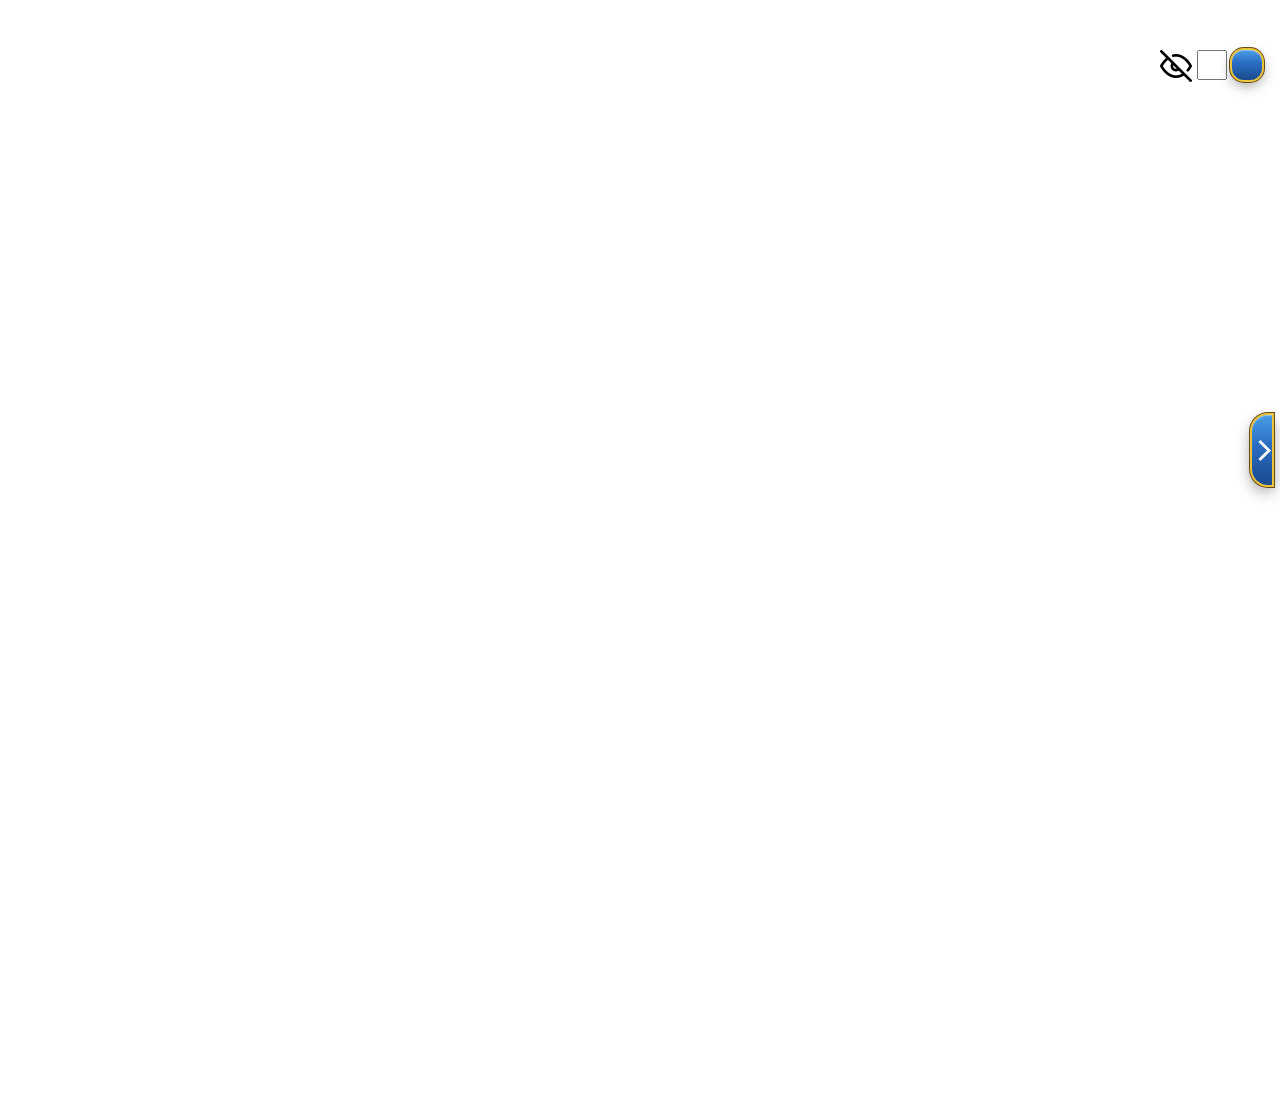
==== commit ea1954bf: "Add files via upload" ====
--- a/second-page.html
+++ b/second-page.html
@@ -258,6 +258,16 @@
                                         <div class="character__info">
                                             <img src="img/shooter/Мушкетёр.png" alt="" class="character__image"
                                                 id="musketeer">
+                                            <div class="coin">
+                                                <img src="img/coin.png" alt="" class="coin__image">
+                                                <span class="coin__value">4</span>
+                                            </div>
+                                        </div>
+                                    </li>
+                                    <li class="character__item">
+                                        <div class="character__info">
+                                            <img src="img/shooter/Летучка.png" alt="" class="character__image"
+                                                id="flying-machine">
                                             <div class="coin">
                                                 <img src="img/coin.png" alt="" class="coin__image">
                                                 <span class="coin__value">4</span>
--- a/style.css
+++ b/style.css
@@ -803,8 +803,8 @@
     display: flex;
     align-items: center;
     justify-content: center;
-    width: 44px;
-    height: clamp(88px, 48vh, 360px);
+    width: 20px;
+    height: 70px;
     margin: 0;
     padding: 0;
     border: none;
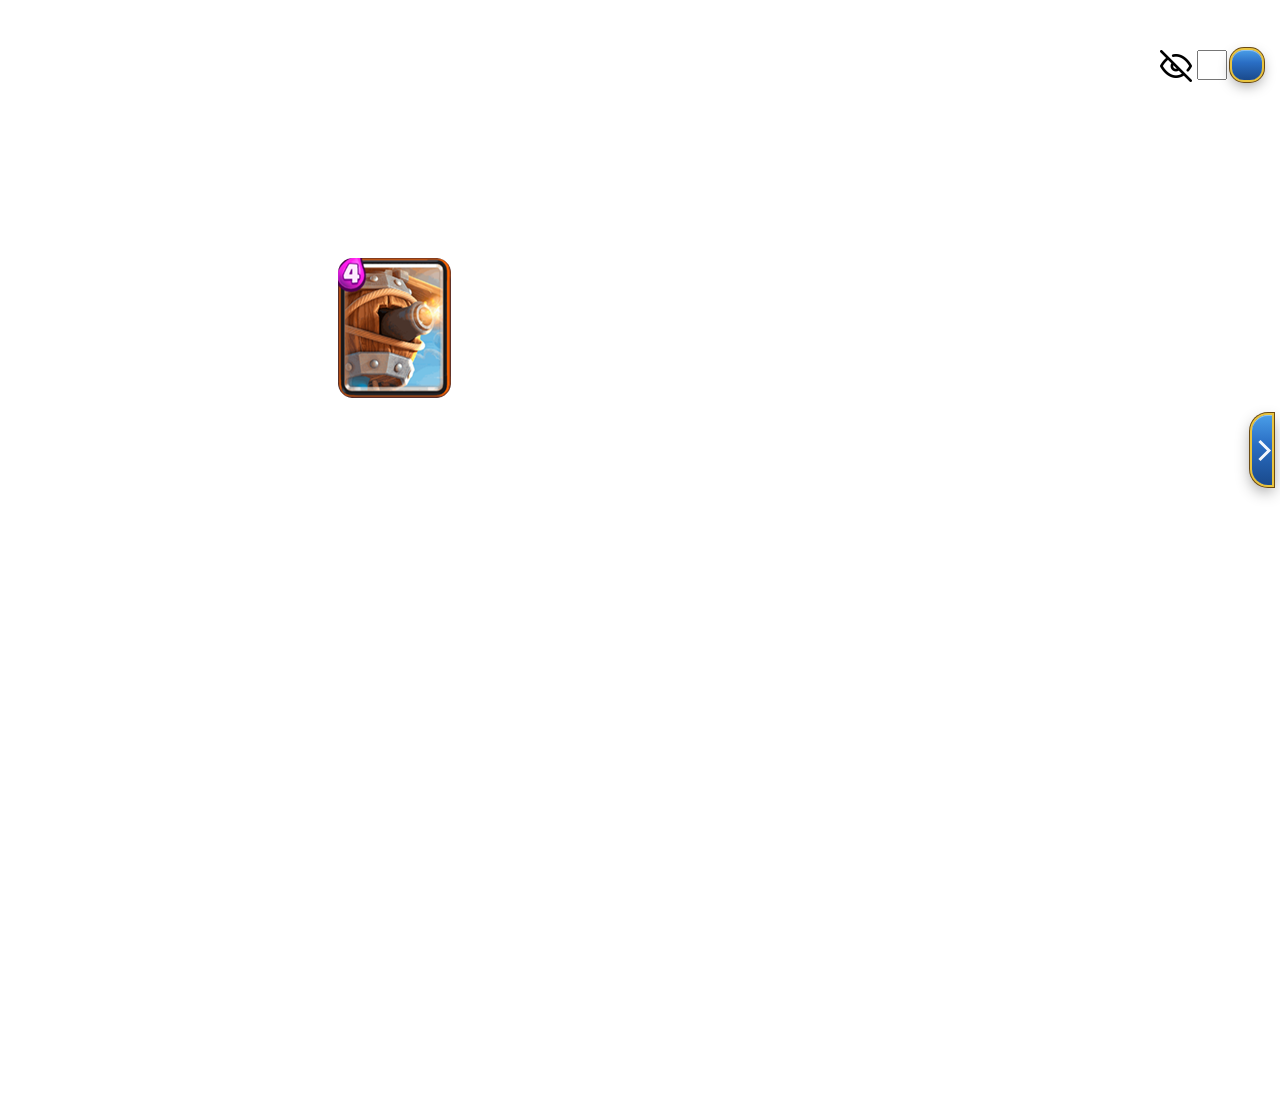
==== commit 738fd0be: "Update second-page.html" ====
--- a/second-page.html
+++ b/second-page.html
@@ -551,7 +551,7 @@
                                                 class="character__image" id="hog-rider">
                                             <div class="coin">
                                                 <img src="img/coin.png" alt="" class="coin__image">
-                                                <span class="coin__value">4</span>
+                                                <span class="coin__value">5</span>
                                             </div>
                                         </div>
                                     </li>
@@ -778,4 +778,4 @@
     <script src="scale.js"></script>
 </body>
 
-</html>+</html>
--- a/style.css
+++ b/style.css
@@ -498,75 +498,7 @@
     }
 }
 
-/* 1-я карта (крайняя левая) */
-.secret-card__list .secret-card__item:nth-child(1) {
-    margin-left: -540px;
-    top: 115px;
-    transform: translateX(-50%) rotate(-20deg);
-}
-
-/* 2-я карта */
-.secret-card__list .secret-card__item:nth-child(2) {
-    margin-left: -420px;
-    top: 85px;
-    transform: translateX(-50%) rotate(-15deg);
-}
-
-/* 3-я карта */
-.secret-card__list .secret-card__item:nth-child(3) {
-    margin-left: -300px;
-    top: 62px;
-    transform: translateX(-50%) rotate(-10deg);
-}
-
-/* 4-я карта */
-.secret-card__list .secret-card__item:nth-child(4) {
-    margin-left: -180px;
-    top: 45px;
-    transform: translateX(-50%) rotate(-6deg);
-}
-
-/* 5-я карта (центр-лево) */
-.secret-card__list .secret-card__item:nth-child(5) {
-    margin-left: -60px;
-    top: 35px;
-    transform: translateX(-50%) rotate(-2deg);
-}
-
-/* 6-я карта (центр-право) */
-.secret-card__list .secret-card__item:nth-child(6) {
-    margin-left: 60px;
-    top: 35px;
-    transform: translateX(-50%) rotate(2deg);
-}
-
-/* 7-я карта */
-.secret-card__list .secret-card__item:nth-child(7) {
-    margin-left: 180px;
-    top: 45px;
-    transform: translateX(-50%) rotate(6deg);
-}
-
-/* 8-я карта */
-.secret-card__list .secret-card__item:nth-child(8) {
-    margin-left: 300px;
-    top: 62px;
-    transform: translateX(-50%) rotate(10deg);
-}
-
-/* 9-я карта */
-.secret-card__list .secret-card__item:nth-child(9) {
-    margin-left: 420px;
-    top: 85px;
-    transform: translateX(-50%) rotate(15deg);
-}
-
-/* 10-я карта (крайняя правая) */
-.secret-card__list .secret-card__item:nth-child(10) {
-    margin-left: 540px;
-    top: 115px;
-    transform: translateX(-50%) rotate(20deg);
-}
+
 
 .deck__section {
     position: relative;
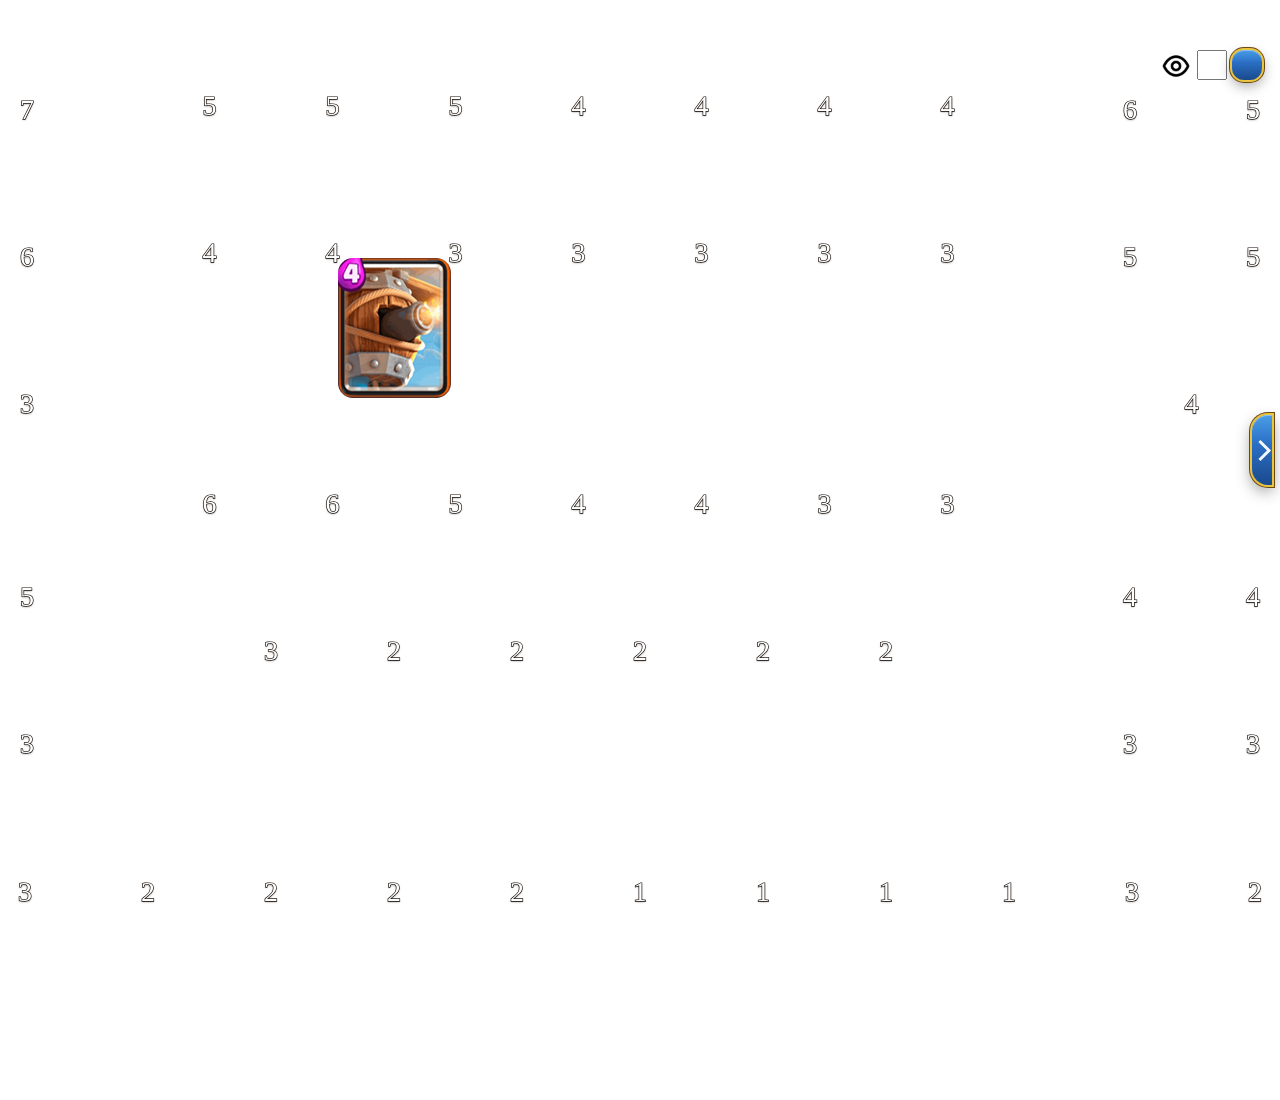
==== commit 879b2cb6: "Add files via upload" ====
--- a/second-page.html
+++ b/second-page.html
@@ -778,4 +778,4 @@
     <script src="scale.js"></script>
 </body>
 
-</html>
+</html>
--- a/style.css
+++ b/style.css
@@ -194,7 +194,7 @@
     height: 100%;
     width: 100%;
     object-fit: contain;
-    transition: all 0.5s cubic-bezier(0.25, 0.8, 0.25, 1); 
+    transition: all 0.5s cubic-bezier(0.25, 0.8, 0.25, 1);
     z-index: 1;
 }
 
@@ -266,6 +266,7 @@
 .card-inner.is-flipped {
     transform: rotateY(180deg);
 }
+
 /* Карта готовится к "магическому" открытию */
 .secret-card__item.is-revealing {
     animation: cardRevealPop 4.8s cubic-bezier(0.2, 0.65, 0.15, 1);
@@ -300,18 +301,22 @@
         transform: translate(-50%, -50%) scale(3) rotate(0deg);
         filter: brightness(1);
     }
+
     12% {
         transform: translate(-50%, -50%) scale(3.14) rotate(0deg);
         filter: brightness(1.12);
     }
+
     35% {
         transform: translate(-50%, -50%) scale(3.26) rotate(0deg);
         filter: brightness(1.28);
     }
+
     62% {
         transform: translate(-50%, -50%) scale(3.18) rotate(0deg);
         filter: brightness(1.12);
     }
+
     100% {
         transform: translate(-50%, -50%) scale(3) rotate(0deg);
         filter: brightness(1);
@@ -323,37 +328,129 @@
  * 38–58%: последние 180° по cubic ease-out (мягкий вход в финал, без рывка после разгона).
  */
 @keyframes cardRevealFlip {
-    0% { transform: rotateY(0deg) scale(1); }
-    2% { transform: rotateY(7.98deg) scale(1); }
-    4% { transform: rotateY(31.91deg) scale(1); }
-    6% { transform: rotateY(71.8deg) scale(1); }
-    8% { transform: rotateY(127.65deg) scale(1); }
-    10% { transform: rotateY(199.45deg) scale(1); }
-    12% { transform: rotateY(287.23deg) scale(1); }
-    14% { transform: rotateY(391.03deg) scale(1); }
-    16% { transform: rotateY(510.53deg) scale(1); }
-    18% { transform: rotateY(646.76deg) scale(1); }
-    20% { transform: rotateY(798.34deg) scale(1); }
-    22% { transform: rotateY(965.33deg) scale(1); }
-    24% { transform: rotateY(1147.92deg) scale(1); }
-    26% { transform: rotateY(1346.26deg) scale(1); }
-    28% { transform: rotateY(1560.11deg) scale(1); }
-    30% { transform: rotateY(1795.01deg) scale(1); }
-    32% { transform: rotateY(2043.21deg) scale(1); }
-    34% { transform: rotateY(2305.82deg) scale(1); }
-    36% { transform: rotateY(2586.7deg) scale(1); }
-    38% { transform: rotateY(2880deg) scale(1); }
-    40% { transform: rotateY(2928.78deg) scale(1); }
-    42% { transform: rotateY(2967.84deg) scale(1); }
-    44% { transform: rotateY(2998.26deg) scale(1); }
-    46% { transform: rotateY(3021.12deg) scale(1); }
-    48% { transform: rotateY(3037.5deg) scale(1); }
-    50% { transform: rotateY(3048.48deg) scale(1); }
-    52% { transform: rotateY(3055.14deg) scale(1); }
-    54% { transform: rotateY(3058.56deg) scale(1); }
-    56% { transform: rotateY(3059.82deg) scale(1); }
-    58% { transform: rotateY(3060deg) scale(1); }
-    100% { transform: rotateY(3060deg) scale(1); }
+    0% {
+        transform: rotateY(0deg) scale(1);
+    }
+
+    2% {
+        transform: rotateY(7.98deg) scale(1);
+    }
+
+    4% {
+        transform: rotateY(31.91deg) scale(1);
+    }
+
+    6% {
+        transform: rotateY(71.8deg) scale(1);
+    }
+
+    8% {
+        transform: rotateY(127.65deg) scale(1);
+    }
+
+    10% {
+        transform: rotateY(199.45deg) scale(1);
+    }
+
+    12% {
+        transform: rotateY(287.23deg) scale(1);
+    }
+
+    14% {
+        transform: rotateY(391.03deg) scale(1);
+    }
+
+    16% {
+        transform: rotateY(510.53deg) scale(1);
+    }
+
+    18% {
+        transform: rotateY(646.76deg) scale(1);
+    }
+
+    20% {
+        transform: rotateY(798.34deg) scale(1);
+    }
+
+    22% {
+        transform: rotateY(965.33deg) scale(1);
+    }
+
+    24% {
+        transform: rotateY(1147.92deg) scale(1);
+    }
+
+    26% {
+        transform: rotateY(1346.26deg) scale(1);
+    }
+
+    28% {
+        transform: rotateY(1560.11deg) scale(1);
+    }
+
+    30% {
+        transform: rotateY(1795.01deg) scale(1);
+    }
+
+    32% {
+        transform: rotateY(2043.21deg) scale(1);
+    }
+
+    34% {
+        transform: rotateY(2305.82deg) scale(1);
+    }
+
+    36% {
+        transform: rotateY(2586.7deg) scale(1);
+    }
+
+    38% {
+        transform: rotateY(2880deg) scale(1);
+    }
+
+    40% {
+        transform: rotateY(2928.78deg) scale(1);
+    }
+
+    42% {
+        transform: rotateY(2967.84deg) scale(1);
+    }
+
+    44% {
+        transform: rotateY(2998.26deg) scale(1);
+    }
+
+    46% {
+        transform: rotateY(3021.12deg) scale(1);
+    }
+
+    48% {
+        transform: rotateY(3037.5deg) scale(1);
+    }
+
+    50% {
+        transform: rotateY(3048.48deg) scale(1);
+    }
+
+    52% {
+        transform: rotateY(3055.14deg) scale(1);
+    }
+
+    54% {
+        transform: rotateY(3058.56deg) scale(1);
+    }
+
+    56% {
+        transform: rotateY(3059.82deg) scale(1);
+    }
+
+    58% {
+        transform: rotateY(3060deg) scale(1);
+    }
+
+    100% {
+        transform: rotateY(3060deg) scale(1);
+    }
 }
 
 /*
@@ -363,138 +460,119 @@
 @keyframes revealOpenFaceUnveil {
     0% {
         filter:
-            brightness(7.8) contrast(0.68) saturate(0.18) blur(3.2px)
-            drop-shadow(0 0 14px rgba(255, 255, 255, 0.92))
-            drop-shadow(0 0 28px rgba(255, 255, 255, 0.45));
-    }
+            brightness(7.8) contrast(0.68) saturate(0.18) blur(3.2px) drop-shadow(0 0 14px rgba(255, 255, 255, 0.92)) drop-shadow(0 0 28px rgba(255, 255, 255, 0.45));
+    }
+
     13% {
         filter:
-            brightness(5.35) contrast(0.8) saturate(0.38) blur(1.8px)
-            drop-shadow(0 0 12px rgba(240, 245, 255, 0.55))
-            drop-shadow(0 0 22px rgba(255, 255, 255, 0.28));
-    }
+            brightness(5.35) contrast(0.8) saturate(0.38) blur(1.8px) drop-shadow(0 0 12px rgba(240, 245, 255, 0.55)) drop-shadow(0 0 22px rgba(255, 255, 255, 0.28));
+    }
+
     19% {
         filter:
-            brightness(3.35) contrast(0.88) saturate(0.58) blur(0.75px)
-            drop-shadow(0 0 10px rgba(200, 215, 255, 0.4));
-    }
+            brightness(3.35) contrast(0.88) saturate(0.58) blur(0.75px) drop-shadow(0 0 10px rgba(200, 215, 255, 0.4));
+    }
+
     23% {
         filter:
-            brightness(2.75) contrast(0.91) saturate(0.68) blur(0.35px)
-            drop-shadow(0 0 9px rgba(180, 200, 255, 0.38));
-    }
+            brightness(2.75) contrast(0.91) saturate(0.68) blur(0.35px) drop-shadow(0 0 9px rgba(180, 200, 255, 0.38));
+    }
+
     27% {
         filter:
-            brightness(2.25) contrast(0.93) saturate(0.76) blur(0px)
-            drop-shadow(0 0 8px rgba(160, 190, 255, 0.42));
-    }
+            brightness(2.25) contrast(0.93) saturate(0.76) blur(0px) drop-shadow(0 0 8px rgba(160, 190, 255, 0.42));
+    }
+
     30% {
         filter:
-            brightness(1.9) contrast(0.95) saturate(0.82)
-            drop-shadow(0 0 8px rgba(150, 180, 255, 0.45));
-    }
+            brightness(1.9) contrast(0.95) saturate(0.82) drop-shadow(0 0 8px rgba(150, 180, 255, 0.45));
+    }
+
     33% {
         filter:
-            brightness(1.55) contrast(0.96) saturate(0.88)
-            drop-shadow(0 0 9px rgba(140, 170, 255, 0.5));
-    }
+            brightness(1.55) contrast(0.96) saturate(0.88) drop-shadow(0 0 9px rgba(140, 170, 255, 0.5));
+    }
+
     36% {
         filter:
-            brightness(1.28) contrast(0.97) saturate(0.93)
-            drop-shadow(0 0 10px rgba(140, 170, 255, 0.55));
-    }
+            brightness(1.28) contrast(0.97) saturate(0.93) drop-shadow(0 0 10px rgba(140, 170, 255, 0.55));
+    }
+
     38% {
         filter:
-            brightness(1.1) contrast(0.98) saturate(0.97)
-            drop-shadow(0 0 11px rgba(133, 155, 234, 0.58));
-    }
+            brightness(1.1) contrast(0.98) saturate(0.97) drop-shadow(0 0 11px rgba(133, 155, 234, 0.58));
+    }
+
     40% {
         filter:
-            brightness(1.22) saturate(1.08) contrast(0.99)
-            drop-shadow(0 0 11px rgba(138, 165, 255, 0.68))
-            drop-shadow(0 0 22px rgba(200, 220, 255, 0.42));
-    }
+            brightness(1.22) saturate(1.08) contrast(0.99) drop-shadow(0 0 11px rgba(138, 165, 255, 0.68)) drop-shadow(0 0 22px rgba(200, 220, 255, 0.42));
+    }
+
     44% {
         filter:
-            brightness(1.48) saturate(1.32)
-            drop-shadow(0 0 13px rgba(140, 170, 255, 0.88))
-            drop-shadow(0 0 28px rgba(200, 220, 255, 0.52));
-    }
+            brightness(1.48) saturate(1.32) drop-shadow(0 0 13px rgba(140, 170, 255, 0.88)) drop-shadow(0 0 28px rgba(200, 220, 255, 0.52));
+    }
+
     48% {
         filter:
-            brightness(1.32) saturate(1.18)
-            drop-shadow(0 0 11px rgba(133, 155, 234, 0.75))
-            drop-shadow(0 0 24px rgba(190, 210, 255, 0.4));
-    }
+            brightness(1.32) saturate(1.18) drop-shadow(0 0 11px rgba(133, 155, 234, 0.75)) drop-shadow(0 0 24px rgba(190, 210, 255, 0.4));
+    }
+
     52% {
         filter:
-            brightness(1.14) saturate(1.05)
-            drop-shadow(0 0 9px rgba(133, 155, 234, 0.58))
-            drop-shadow(0 0 20px rgba(200, 218, 255, 0.3));
-    }
+            brightness(1.14) saturate(1.05) drop-shadow(0 0 9px rgba(133, 155, 234, 0.58)) drop-shadow(0 0 20px rgba(200, 218, 255, 0.3));
+    }
+
     56% {
         filter:
-            brightness(1.03) saturate(1.02) contrast(1)
-            drop-shadow(0 0 6px rgba(133, 155, 234, 0.35))
-            drop-shadow(0 0 14px rgba(180, 200, 255, 0.18));
-    }
+            brightness(1.03) saturate(1.02) contrast(1) drop-shadow(0 0 6px rgba(133, 155, 234, 0.35)) drop-shadow(0 0 14px rgba(180, 200, 255, 0.18));
+    }
+
     58% {
         filter:
-            brightness(1) saturate(1) contrast(1)
-            drop-shadow(0 0 4px rgba(133, 155, 234, 0.2))
-            drop-shadow(0 0 10px rgba(180, 200, 255, 0.12));
-    }
+            brightness(1) saturate(1) contrast(1) drop-shadow(0 0 4px rgba(133, 155, 234, 0.2)) drop-shadow(0 0 10px rgba(180, 200, 255, 0.12));
+    }
+
     72% {
         filter:
-            brightness(1) saturate(1) contrast(1)
-            drop-shadow(0 0 4px rgba(133, 155, 234, 0.18))
-            drop-shadow(0 0 10px rgba(180, 200, 255, 0.1));
-    }
+            brightness(1) saturate(1) contrast(1) drop-shadow(0 0 4px rgba(133, 155, 234, 0.18)) drop-shadow(0 0 10px rgba(180, 200, 255, 0.1));
+    }
+
     100% {
         filter:
-            brightness(1) saturate(1) contrast(1)
-            drop-shadow(0 0 4px rgba(133, 155, 234, 0.2))
-            drop-shadow(0 0 10px rgba(180, 200, 255, 0.12));
+            brightness(1) saturate(1) contrast(1) drop-shadow(0 0 4px rgba(133, 155, 234, 0.2)) drop-shadow(0 0 10px rgba(180, 200, 255, 0.12));
     }
 }
 
 @keyframes revealShine {
     0% {
         filter:
-            brightness(1) saturate(1)
-            drop-shadow(0 0 2px rgba(133, 155, 234, 0.25));
-    }
+            brightness(1) saturate(1) drop-shadow(0 0 2px rgba(133, 155, 234, 0.25));
+    }
+
     12% {
         filter:
-            brightness(1.5) saturate(1.35)
-            drop-shadow(0 0 10px rgba(140, 170, 255, 0.8))
-            drop-shadow(0 0 22px rgba(200, 220, 255, 0.55))
-            drop-shadow(0 0 36px rgba(255, 255, 255, 0.25));
-    }
+            brightness(1.5) saturate(1.35) drop-shadow(0 0 10px rgba(140, 170, 255, 0.8)) drop-shadow(0 0 22px rgba(200, 220, 255, 0.55)) drop-shadow(0 0 36px rgba(255, 255, 255, 0.25));
+    }
+
     28% {
         filter:
-            brightness(1.65) saturate(1.5)
-            drop-shadow(0 0 14px rgba(160, 190, 255, 0.95))
-            drop-shadow(0 0 32px rgba(220, 232, 255, 0.6))
-            drop-shadow(0 0 48px rgba(255, 255, 255, 0.3));
-    }
+            brightness(1.65) saturate(1.5) drop-shadow(0 0 14px rgba(160, 190, 255, 0.95)) drop-shadow(0 0 32px rgba(220, 232, 255, 0.6)) drop-shadow(0 0 48px rgba(255, 255, 255, 0.3));
+    }
+
     50% {
         filter:
-            brightness(1.35) saturate(1.4)
-            drop-shadow(0 0 12px rgba(133, 155, 234, 0.75))
-            drop-shadow(0 0 26px rgba(190, 210, 255, 0.45));
-    }
+            brightness(1.35) saturate(1.4) drop-shadow(0 0 12px rgba(133, 155, 234, 0.75)) drop-shadow(0 0 26px rgba(190, 210, 255, 0.45));
+    }
+
     72% {
         filter:
-            brightness(1.18) saturate(1.2)
-            drop-shadow(0 0 8px rgba(133, 155, 234, 0.45))
-            drop-shadow(0 0 18px rgba(200, 218, 255, 0.28));
-    }
+            brightness(1.18) saturate(1.2) drop-shadow(0 0 8px rgba(133, 155, 234, 0.45)) drop-shadow(0 0 18px rgba(200, 218, 255, 0.28));
+    }
+
     100% {
         filter:
-            brightness(1) saturate(1)
-            drop-shadow(0 0 4px rgba(133, 155, 234, 0.2))
-            drop-shadow(0 0 10px rgba(180, 200, 255, 0.12));
+            brightness(1) saturate(1) drop-shadow(0 0 4px rgba(133, 155, 234, 0.2)) drop-shadow(0 0 10px rgba(180, 200, 255, 0.12));
     }
 }
 
@@ -509,7 +587,8 @@
 /* 1. Сетка для 10 колод (2 строки по 5 штук) */
 .deck-row {
     display: grid;
-    grid-template-columns: repeat(5, 1fr); /* 5 колонок */
+    grid-template-columns: repeat(5, 1fr);
+    /* 5 колонок */
     gap: 20px;
     row-gap: 50px;
     width: 100%;
@@ -523,7 +602,8 @@
     width: 360px;
     display: flex;
     flex-direction: column;
-    align-items: center; /* Центрирует шапку относительно тела */
+    align-items: center;
+    /* Центрирует шапку относительно тела */
 }
 
 /* 3. Шапка колоды и Центрирование текста */
@@ -533,14 +613,18 @@
     height: 40px;
     border-top-left-radius: 20px;
     border-top-right-radius: 20px;
-    display: flex;            /* Используем flex для центровки текста */
-    align-items: center;      /* Центрирование по вертикали */
-    justify-content: center;   /* Центрирование по горизонтали */
+    display: flex;
+    /* Используем flex для центровки текста */
+    align-items: center;
+    /* Центрирование по вертикали */
+    justify-content: center;
+    /* Центрирование по горизонтали */
     z-index: 2;
 }
 
 .deck__title {
-    margin: 0;                /* Убираем лишние отступы */
+    margin: 0;
+    /* Убираем лишние отступы */
     font-size: 20px;
     text-transform: uppercase;
     text-align: center;
@@ -553,7 +637,8 @@
     height: 220px;
     background-color: #002870;
     border-radius: 10px;
-    padding: 12px;           /* Внутренние отступы для ячеек */
+    padding: 12px;
+    /* Внутренние отступы для ячеек */
     box-sizing: border-box;
     z-index: 1;
 }
@@ -561,9 +646,12 @@
 /* 5. Сетка для 8 карт внутри колоды (4 в ряд) */
 .card__list {
     display: grid;
-    grid-template-columns: repeat(4, 1fr); /* 4 колонки */
-    grid-template-rows: repeat(2, 1fr);    /* 2 строки */
-    gap: 8px;                              /* Расстояние между ячейками */
+    grid-template-columns: repeat(4, 1fr);
+    /* 4 колонки */
+    grid-template-rows: repeat(2, 1fr);
+    /* 2 строки */
+    gap: 8px;
+    /* Расстояние между ячейками */
     list-style: none;
     padding: 0;
     margin: 0;
@@ -589,16 +677,6 @@
 }
 
 .second-deck {
-    color: #ED2C2C;
-    text-shadow:
-        2px 2px 0 #fff,
-        -2px -2px 0 #fff,
-        2px -2px 0 #fff,
-        -2px 2px 0 #fff,
-        2px 2px 0 #fff;
-}
-
-.third-deck {
     color: #fff;
     text-shadow:
         2px 2px 0 #000,
@@ -608,8 +686,18 @@
         2px 2px 0 #000;
 }
 
+.third-deck {
+    color: #8B4513;
+    text-shadow:
+        2px 2px 0 #fff,
+        -2px -2px 0 #fff,
+        2px -2px 0 #fff,
+        -2px 2px 0 #fff,
+        2px 2px 0 #fff;
+}
+
 .fourth-deck {
-    color: #27A3E6;
+    color: #ED2C2C;
     text-shadow:
         2px 2px 0 #fff,
         -2px -2px 0 #fff,
@@ -659,7 +747,7 @@
         2px 2px 0 #fff;
 }
 
-.nineth-deck{
+.nineth-deck {
     color: #D77D00;
     text-shadow:
         2px 2px 0 #fff,
@@ -669,7 +757,7 @@
         2px 2px 0 #fff;
 }
 
-.tenth-deck{
+.tenth-deck {
     color: #000;
     text-shadow:
         2px 2px 0 #D4D4D4,
@@ -684,13 +772,16 @@
 }
 
 .slot__frame .secret-card__item {
-    position: relative !important; /* Отменяем абсолютное позиционирование веера */
+    position: relative !important;
+    /* Отменяем абсолютное позиционирование веера */
     left: 0 !important;
     top: 0 !important;
     margin: 0 !important;
-    width: 100%;  /* Карта заполняет весь слот */
+    width: 100%;
+    /* Карта заполняет весь слот */
     height: 100%;
-    transform: none !important; /* Убираем наклоны дуги */
+    transform: none !important;
+    /* Убираем наклоны дуги */
     z-index: 1;
 }
 
--- a/characters.css
+++ b/characters.css
@@ -399,9 +399,9 @@
 }
 
 .color-one    { background: #F6C627;}
-.color-two    { background: #ED2C2C; }
-.color-three  { background: #ffffff; border: #000 solid 3px; }
-.color-four   { background: #27A3E6; }
+.color-two    { background:  #ffffff; border: #000 solid 3px;}
+.color-three  { background: #8B4513; }
+.color-four   { background: #ED2C2C; }
 .color-five   { background: #AE00FF; }
 .color-six    { background: #0000FF; }
 .color-seven  { background: #22C01D; }
